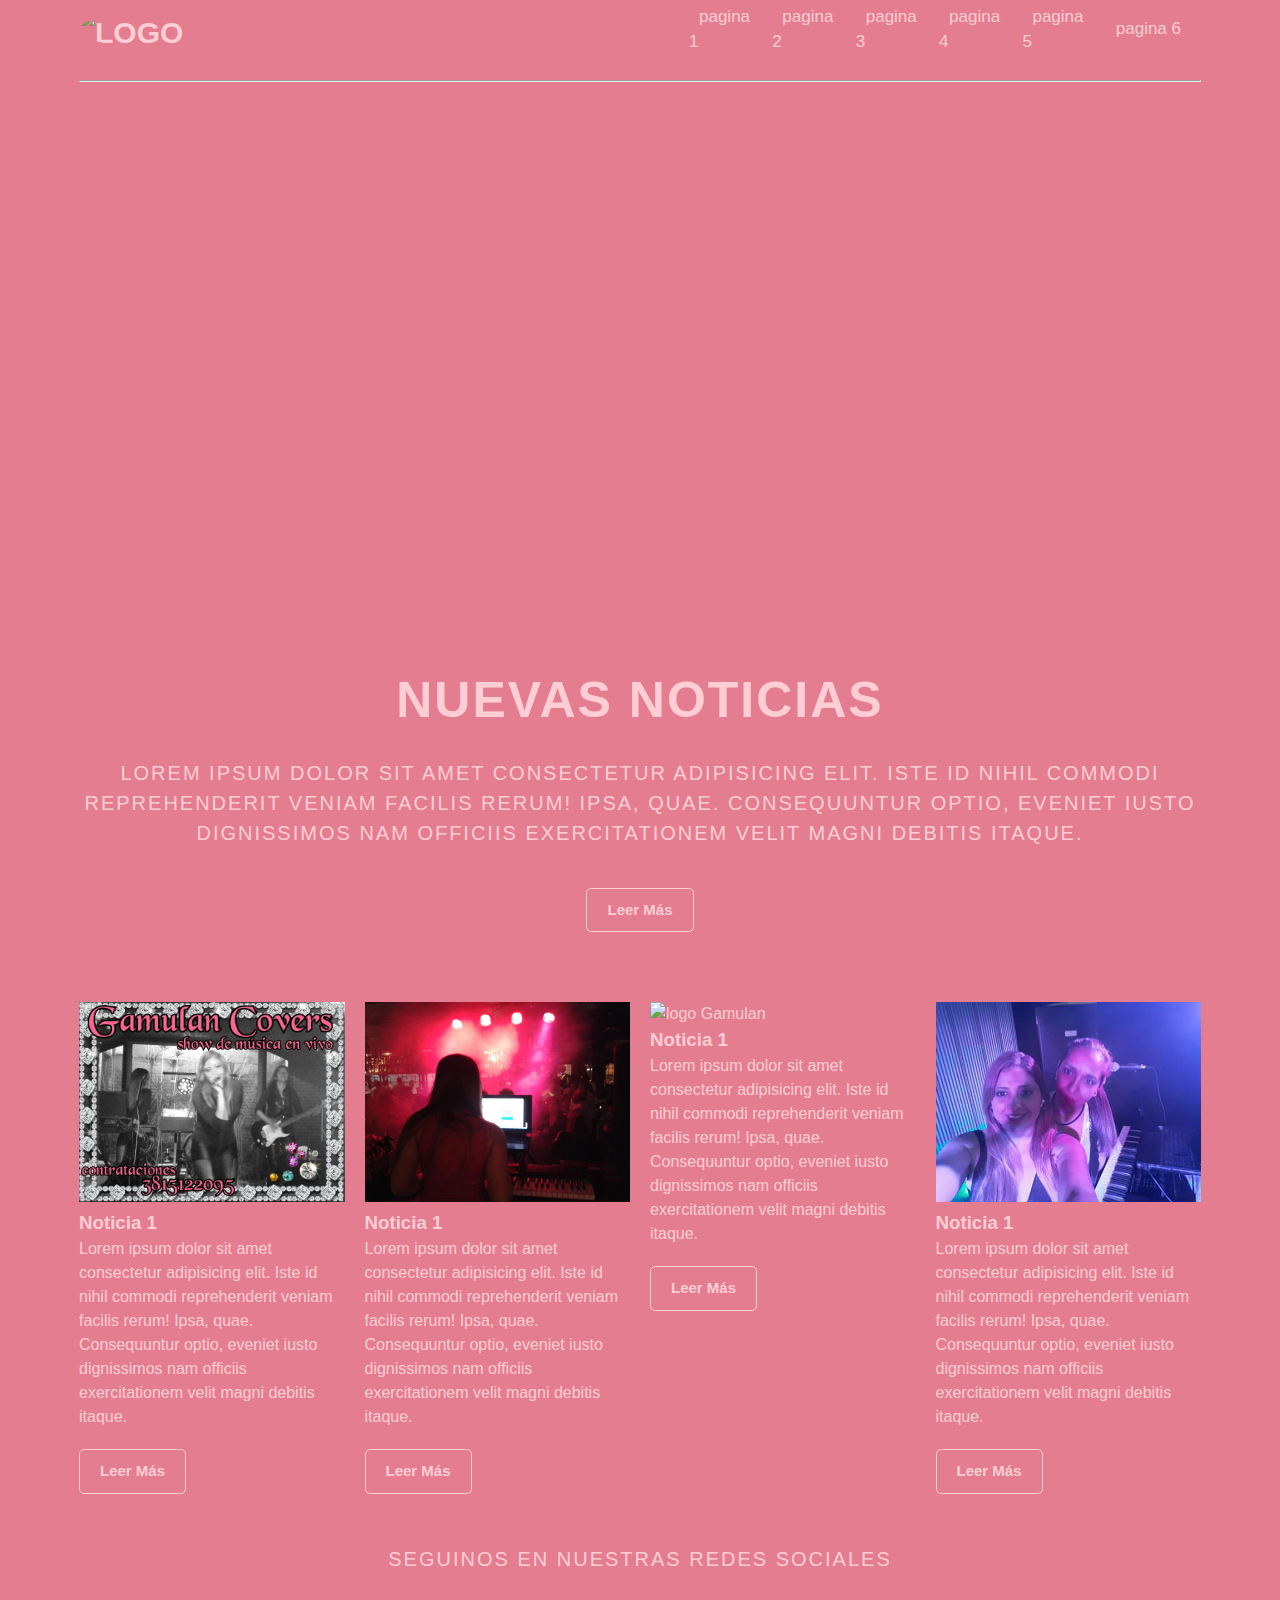
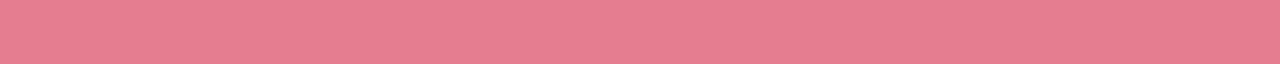
==== index.html @ 48d476f6 "cambio nuevo" ====
<!DOCTYPE html>
<html lang="en">
<head>
    <meta charset="UTF-8">
    <meta http-equiv="X-UA-Compatible" content="IE=edge">
    <meta name="viewport" content="width=device-width, initial-scale=1.0">
    <title>Gamulan Covers</title>
    <!--- FONT OSWALD -->
    <link rel="stylesheet" href="https://use.typekit.net/bud4ngf.css">
    <!--- CUSTOM CSS -->
    <link rel="stylesheet" href="style.css">
</head>
<body>
    
<div class="container">
    <nav class="nav-main">
        <img src="img/LOGO 3D GAMULAN.gif" alt="logo Gamulan" class="nav-brand">
        <ul class="nav-menu">
            <li>
                <a href="#">pagina 1</a>
            </li>
            <li>
                <a href="#">pagina 2</a>
            </li>
            <li>
                <a href="#">pagina 3</a>
            </li>
            <li>
                <a href="#">pagina 4</a>
            </li>
            <li>
                <a href="#">pagina 5</a>
            </li>
        </ul>
        <ul>
            <li>
                <a href="#">pagina 6</a>
                    <i class="fab fa-search"></i>
                </a>
            </li>
        </ul>

    </nav>
    <hr>

<!-- SHOWCASE-->

<header class="showcase">
    <h2>Nuevas Noticias</h2>
    <p>
        Lorem ipsum dolor sit amet consectetur adipisicing elit. Iste id nihil commodi reprehenderit veniam facilis rerum! Ipsa, quae. Consequuntur optio, eveniet iusto dignissimos nam officiis exercitationem velit magni debitis itaque.
    </p>
    <a href="#" class="btn"> Leer Más <i class="fas fa-angle-double-right"></i></a>

</header>
<!-- NEWS CARDS-->
<div class="news-cards">
<div>
    <img src="img/6c146e1936b5d4dfda5dced9f48fd2cb.jpg" alt="logo Gamulan">
    <h3>Noticia 1</h3>
    <p>
        Lorem ipsum dolor sit amet consectetur adipisicing elit. Iste id nihil commodi reprehenderit veniam facilis rerum! Ipsa, quae. Consequuntur optio, eveniet iusto dignissimos nam officiis exercitationem velit magni debitis itaque.
    </p>
    <a href="#" class="btn"> Leer Más <i class="fas fa-angle-double-right"></i></a>
</div>
<div>
    <img src="img/20188_552184281496674_1015093076_n.jpg" alt="logo Gamulan">
    <h3>Noticia 1</h3>
    <p>
        Lorem ipsum dolor sit amet consectetur adipisicing elit. Iste id nihil commodi reprehenderit veniam facilis rerum! Ipsa, quae. Consequuntur optio, eveniet iusto dignissimos nam officiis exercitationem velit magni debitis itaque.
    </p>
    <a href="#" class="btn"> Leer Más <i class="fas fa-angle-double-right"></i></a>
</div>
<div>
    <img src="img/73365dc7d7dc2938fa3c1e5b0cc944a9 - Copia.jpg" alt="logo Gamulan">
    <h3>Noticia 1</h3>
    <p>
        Lorem ipsum dolor sit amet consectetur adipisicing elit. Iste id nihil commodi reprehenderit veniam facilis rerum! Ipsa, quae. Consequuntur optio, eveniet iusto dignissimos nam officiis exercitationem velit magni debitis itaque.
    </p>
    <a href="#" class="btn"> Leer Más <i class="fas fa-angle-double-right"></i></a>
</div>
<div>
    <img src="img/FB_IMG_1484900029452.jpg" alt="logo Gamulan">
    <h3>Noticia 1</h3>
    <p>
        Lorem ipsum dolor sit amet consectetur adipisicing elit. Iste id nihil commodi reprehenderit veniam facilis rerum! Ipsa, quae. Consequuntur optio, eveniet iusto dignissimos nam officiis exercitationem velit magni debitis itaque.
    </p>
    <a href="#" class="btn"> Leer Más <i class="fas fa-angle-double-right"></i></a>
</div>
</div>


</div>
<section class="contacto">
    <p>Seguinos en nuestras redes sociales</p>
</section>

</body>
</html>
---- style.css ----
*{
    box-sizing: border-box;
    margin: 0;
    padding: 0;

}

body{
    background: #e57d90;
    color: #ffcdd4;
    background-color: #f1889b;
background-color: #e57d90;
background-image: url("img/descarga.jpg");
font-family: oswald,sans-serif;
font-weight: 400;
font-style: normal;
font-size: 16px;
line-height: 1.5;

}
a{
    color: #ffcdd4;
    text-decoration: none;

}
ul{
    list-style: none;

}
.container{
    width: 90%;
    max-width: 1200px;
    margin: 0 auto;
    padding: 0 15px;

}

/*NAVEGACIONN*/

.nav-main{
    font-size: 17px;
    display: flex;
    justify-content: space-between;
    align-items: center;
    height: 60px;
    padding: 20px 0;
    margin-bottom: 20px;
    
}

.nav-brand{
    width: 200px;
    height: 200%;
    border-radius: 50%;
    display: flex;
    justify-content: center;
    align-items: center;
    font-size: 30px;
    font-weight: 700;
    text-transform: uppercase;
    text-decoration: none;
    transition: all 0.3s ease;

}

/*navegacion izquierda*/

.nav-main ul{
    display: flex;
    align-items: center;

}

.nav-main ul li{
    padding: 10px;
    transition: all 0.3s ease;

}

.nav-main ul li a{
    padding: 10px;
}

.nav-main ul li:hover{
    border-bottom: 3px solid #ffcdd4;

}

.nav-main ul.nav-menu{
    flex: 1;
    margin-left: 400px;

}

/* SHOWCASE*/
.showcase{
    height: 100vh;
    background: url(img/10403066_881226521943884_6146525104904263796_n.jpg) no-repeat center center/cover;
    display: flex;
    justify-content: flex-end;
    align-items: center;
    flex-direction: column;
    text-align: center;
    color: #ffcdd4;
    padding-bottom: 50px;
    margin-bottom: 20px;

}
.btn {
    cursor: pointer;
    display: inline-block;
    border: 2px solid #ffcdd4;
    font-weight: bold;
    padding: 10px 20px;
    background: #e57d90;
    font-size: 15px;
    color: #ffcdd4;
    border: 1px solid #ffcdd4;
    border-radius: 5px;
    transition: all 0.3s ease;
    margin-top: 20px;
    text-decoration: none;

}

.btn:hover{
    opacity: .8;
    background: #ffcdd4;
    color: #e57d90;
    border: 1px solid #e57d90;

}
.showcase h2{
    font-size: 50px;
    margin-bottom: 20px;
    font-weight: 700;
    text-transform: uppercase;
    letter-spacing: 2px;

}

.showcase p{
    font-size: 20px;
    margin-bottom: 20px;
    font-weight: 400;
    text-transform: uppercase;
    letter-spacing: 2px;

}

/* NEWS CARDS*/
.news-cards{
    display : grid;
    grid-template-columns: repeat(4, 1fr);
    grid-gap: 20px;
    margin-bottom: 20px 0;

}

.news-cards img{
    width: 100%;
    height: 200px;
    object-fit: cover;
    gap: 20px;

}

/*CONTACTO*/

.contacto{
    padding: 50px 0;
    text-align: center;
    background: #e57d90;
    color: #ffcdd4;
    margin-bottom: 20px;
    
}

.contacto h2{
    font-size: 30px;
    margin-bottom: 20px;
    font-weight: 700;
    text-transform: uppercase;
    letter-spacing: 2px;

}

.contacto p{
    font-size: 20px;
    margin-bottom: 20px;
    font-weight: 400;
    text-transform: uppercase;
    letter-spacing: 2px;

}

/*FOOTER*/

.footer{
    background: #e57d90;
    color: #ffcdd4;
    text-align: center;
    padding: 20px 0;
    margin-top: 20px;

}

.footer p{
    font-size: 20px;
    margin-bottom: 20px;
    font-weight: 400;
    text-transform: uppercase;
    letter-spacing: 2px;
    
}

/*MEDIA QUERIES*/

@media (max-width: 768px){
    .nav-main ul.nav-menu{
        margin-left: 0;
    }
    .nav-main ul{
        flex-direction: column;
        align-items: flex-start;
        width: 100%;
        height: 100vh;
        position: absolute;
        top: 60px;
        left: -100%;
        background: #e57d90;
        transition: all .5s;

    }
    .nav-main ul li{
        width: 100%;
        text-align: center;
        border-bottom: 1px solid #ffcdd4;

    }
    .nav-main ul li a{
        padding: 20px;
        text-align: center;
        font-size: 20px;
        color: #ffcdd4;
        display: block;
        transition: all .3s ease;

    }
    .nav-main ul li:hover{
        border-bottom: none;

    }
    .nav-main ul.nav-menu.active{
        left: 0;
        opacity: 1;

    }
    .nav-toggle{
        display: block;
        position: absolute;
        top: 0;
        right: 0;
        transform: translate(-100%, 60%);
        font-size: 30px;
        cursor: pointer;
        color: #ffcdd4;

    }
    .showcase{
        height: auto;
        padding: 0 20px;

    }
    .showcase h2{
        font-size: 30px;
        margin-bottom: 20px;
        font-weight: 700;
        text-transform: uppercase;
        letter-spacing: 2px;

    }
    .showcase p{
        font-size: 15px;
        margin-bottom: 20px;
        font-weight: 400;
        text-transform: uppercase;
        letter-spacing: 2px;
    }
    .contacto{
        padding: 20px 0;

    }
    .contacto h2{
        font-size: 20px;
        margin-bottom: 20px;
        font-weight: 700;
        text-transform: uppercase;
        letter-spacing: 2px;

    }
    .contacto p{
        font-size: 15px;
        margin-bottom: 20px;
        font-weight: 400;
        text-transform: uppercase;
        letter-spacing: 2px;

    }
    .footer p{
        font-size: 15px;
        margin-bottom: 20px;
        font-weight: 400;
        text-transform: uppercase;
        letter-spacing: 2px;
    }
}

/* Language: css */

/* Path: style.css */

* {
    box-sizing: border-box;
    margin: 0;
    padding: 0;
}

body {
    background: #e57d90;
    color: #ffcdd4;
    background-color: #f1889b;
    background-color: #e57d90;
    background-image: url("img/descarga.jpg");
    font-family: oswald, sans-serif;
    font-weight: 400;
    font-style: normal;
}

a {
    color: #ffcdd4;
    text-decoration: none;
}

ul {
    list-style: none;
}

.container {
    width: 90%;
    max-width: 1200px;
    margin: 0 auto;
    padding: 0 15px;
}

/*NAVEGACIONN*/

.nav-main {
    font-size: 17px;
    display: flex;
    justify-content: space-between;
    align-items: center;
    height: 60px;
    padding: 20px 0;
    margin-bottom: 20px;
}


.nav-brand {
    width: 200px;

}


/*navegacion izquierda*/

.nav-main ul {
    display: flex;
    align-items: center;

}

.nav-main ul li {
    padding: 10px;
    border-bottom: 2px solid transparent;
    transition: all .3s ease;
    
}

.nav-main ul li a {
    padding: 10px;
}

.nav-main ul li:hover {
    border-bottom: 3px solid #ffcdd4;
}

.nav-main ul.nav-menu {
    flex: 1;
    margin-left: 400px;
}
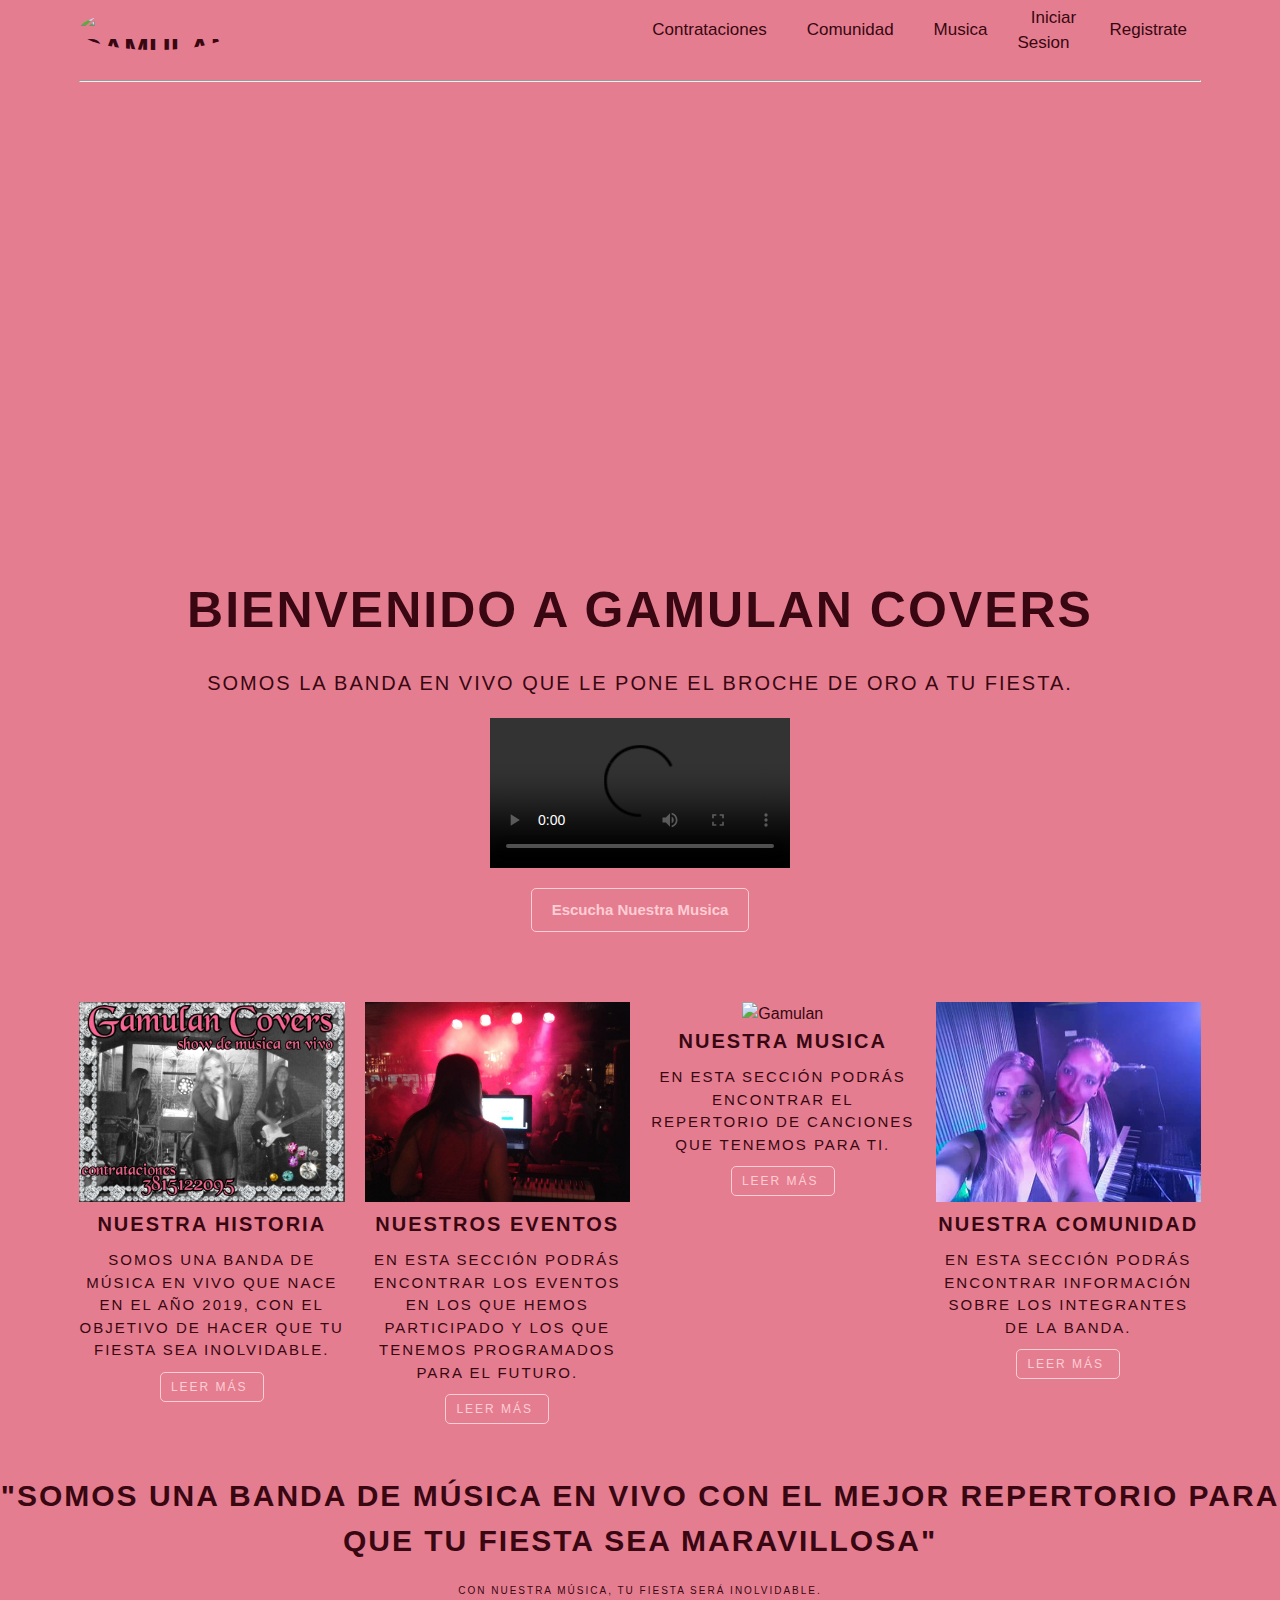
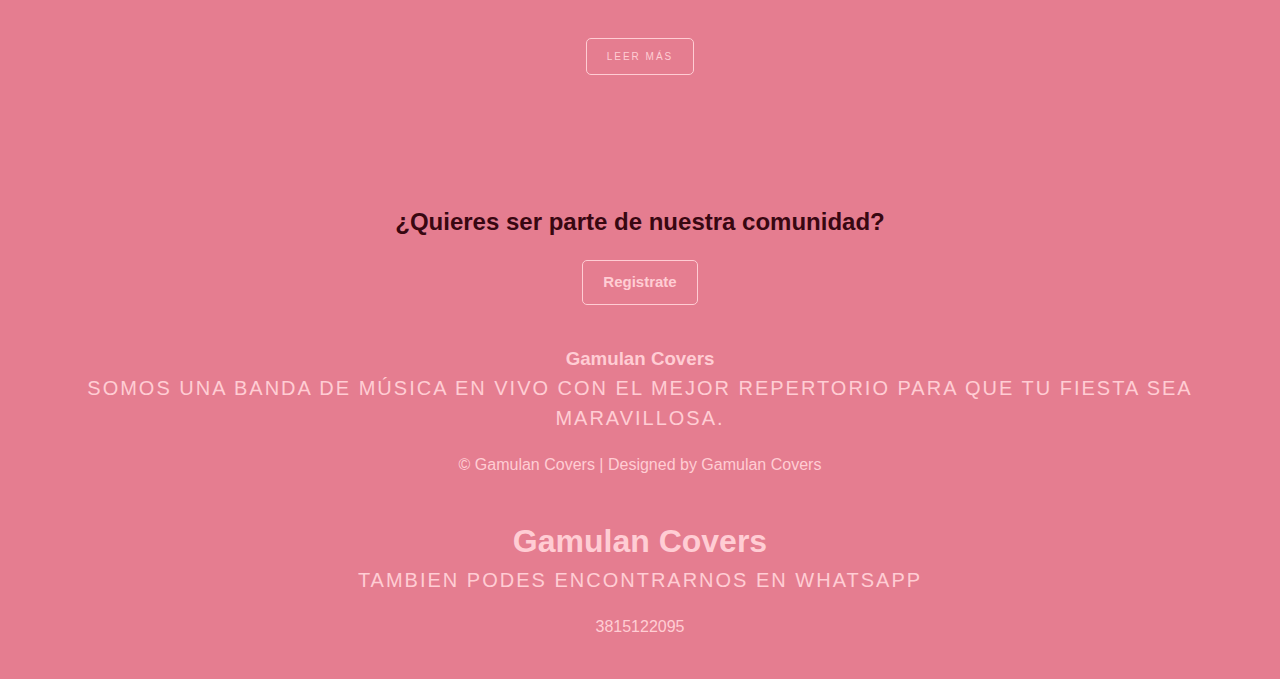
==== commit 7e093cab: "modificacion" ====
--- a/index.html
+++ b/index.html
@@ -1,42 +1,43 @@
 <!DOCTYPE html>
 <html lang="en">
 <head>
+    <title>Gamulan Covers</title>
     <meta charset="UTF-8">
+    <meta name="viewport" content="width=device-width, initial-scale=1.0">
     <meta http-equiv="X-UA-Compatible" content="IE=edge">
-    <meta name="viewport" content="width=device-width, initial-scale=1.0">
-    <title>Gamulan Covers</title>
+    <link rel="stylesheet" href="css/bootstrap.min.css">
+    <link rel="icon" href="img/gamulan logo.ico">
+    <meta name="keywords" content="música, banda en vivo, canciones, cantantes, femeninas, mujeres">
+    <meta name="description" content="Esta es una banda de música en vivo con el mejor repertorio para que tu fiesta sea maravillosa">
     <!--- FONT OSWALD -->
     <link rel="stylesheet" href="https://use.typekit.net/bud4ngf.css">
+    <!--- FONT AWESOME -->
+    <link rel="stylesheet" href="https://use.fontawesome.com/releases/v5.7.2/css/all.css" integrity="sha384-fnmOCqbTlWIlj8LyTjo7mOUStjsKC4pOpQbqyi7RrhN7udi9RwhKkMHpvLbHG9Sr" crossorigin="anonymous">
+    <script src="https://kit.fontawesome.com/2c36e9b7b1.js" crossorigin="anonymous"></script>
+    <!--- CSS -->
+    <link rel="stylesheet" href="css/style.css">
     <!--- CUSTOM CSS -->
     <link rel="stylesheet" href="style.css">
 </head>
 <body>
-    
 <div class="container">
     <nav class="nav-main">
-        <img src="img/LOGO 3D GAMULAN.gif" alt="logo Gamulan" class="nav-brand">
+        <img src="img/LOGO 3D GAMULAN.gif" alt="Gamulan" class="nav-brand">
         <ul class="nav-menu">
             <li>
-                <a href="#">pagina 1</a>
+                <a href="Contrataciones.html" target="_blank">Contrataciones</a>
             </li>
             <li>
-                <a href="#">pagina 2</a>
+                <a href="Comunidad.html"target="_blank">Comunidad</a>
             </li>
             <li>
-                <a href="#">pagina 3</a>
+                <a href="Musica.html"target="_blank">Musica</a>
             </li>
             <li>
-                <a href="#">pagina 4</a>
+                <a href="Iniciar Sesion.html"target="_blank">Iniciar Sesion</a>
             </li>
             <li>
-                <a href="#">pagina 5</a>
-            </li>
-        </ul>
-        <ul>
-            <li>
-                <a href="#">pagina 6</a>
-                    <i class="fab fa-search"></i>
-                </a>
+                <a href="Registrate.html"target="_blank">Registrate</a>
             </li>
         </ul>
 
@@ -46,54 +47,103 @@
 <!-- SHOWCASE-->
 
 <header class="showcase">
-    <h2>Nuevas Noticias</h2>
+    <h2>BIENVENIDO A GAMULAN COVERS</h2>
     <p>
-        Lorem ipsum dolor sit amet consectetur adipisicing elit. Iste id nihil commodi reprehenderit veniam facilis rerum! Ipsa, quae. Consequuntur optio, eveniet iusto dignissimos nam officiis exercitationem velit magni debitis itaque.
+        Somos la banda en vivo que le pone el broche de oro a tu fiesta.
     </p>
-    <a href="#" class="btn"> Leer Más <i class="fas fa-angle-double-right"></i></a>
+    <video src="videos/videoplayback (7).mp4" controls></video>
+    <a href="Musica.html" class="btn">Escucha Nuestra Musica</a>
 
 </header>
 <!-- NEWS CARDS-->
+
 <div class="news-cards">
+    
 <div>
-    <img src="img/6c146e1936b5d4dfda5dced9f48fd2cb.jpg" alt="logo Gamulan">
-    <h3>Noticia 1</h3>
+    <img src="img/6c146e1936b5d4dfda5dced9f48fd2cb.jpg" alt="Gamulan">
+    <h3>Nuestra Historia</h3>
     <p>
-        Lorem ipsum dolor sit amet consectetur adipisicing elit. Iste id nihil commodi reprehenderit veniam facilis rerum! Ipsa, quae. Consequuntur optio, eveniet iusto dignissimos nam officiis exercitationem velit magni debitis itaque.
+        Somos una banda de música en vivo que nace en el año 2019, con el objetivo de hacer que tu fiesta sea inolvidable.
     </p>
-    <a href="#" class="btn"> Leer Más <i class="fas fa-angle-double-right"></i></a>
+    <a href="Nuestra Historia.html"target="_blank" class="btn"> Leer Más <i class="fas fa-angle-double-right"></i></a>
 </div>
 <div>
-    <img src="img/20188_552184281496674_1015093076_n.jpg" alt="logo Gamulan">
-    <h3>Noticia 1</h3>
+    <img src="img/20188_552184281496674_1015093076_n.jpg" alt="Gamulan">
+    <h3>Nuestros Eventos</h3>
     <p>
-        Lorem ipsum dolor sit amet consectetur adipisicing elit. Iste id nihil commodi reprehenderit veniam facilis rerum! Ipsa, quae. Consequuntur optio, eveniet iusto dignissimos nam officiis exercitationem velit magni debitis itaque.
+        En esta sección podrás encontrar los eventos en los que hemos participado y los que tenemos programados para el futuro.
     </p>
-    <a href="#" class="btn"> Leer Más <i class="fas fa-angle-double-right"></i></a>
+    <a href="Nuestros Eventos.html" target="_blank"class="btn"> Leer Más <i class="fas fa-angle-double-right"></i></a>
 </div>
 <div>
-    <img src="img/73365dc7d7dc2938fa3c1e5b0cc944a9 - Copia.jpg" alt="logo Gamulan">
-    <h3>Noticia 1</h3>
+    <img src="img/11222707_417299028449574_8568189946539726315_n.jpg" target="_blank" alt="Gamulan">
+    <h3>Nuestra Musica</h3>
     <p>
-        Lorem ipsum dolor sit amet consectetur adipisicing elit. Iste id nihil commodi reprehenderit veniam facilis rerum! Ipsa, quae. Consequuntur optio, eveniet iusto dignissimos nam officiis exercitationem velit magni debitis itaque.
+        En esta sección podrás encontrar el repertorio de canciones que tenemos para ti.
     </p>
-    <a href="#" class="btn"> Leer Más <i class="fas fa-angle-double-right"></i></a>
+    <a href="Nuestra Musica.html" target="_blank"class="btn"> Leer Más <i class="fas fa-angle-double-right"></i></a>
 </div>
 <div>
-    <img src="img/FB_IMG_1484900029452.jpg" alt="logo Gamulan">
-    <h3>Noticia 1</h3>
+    <img src="img/FB_IMG_1484900029452.jpg" alt="Gamulan">
+    <h3>Nuestra comunidad</h3>
     <p>
-        Lorem ipsum dolor sit amet consectetur adipisicing elit. Iste id nihil commodi reprehenderit veniam facilis rerum! Ipsa, quae. Consequuntur optio, eveniet iusto dignissimos nam officiis exercitationem velit magni debitis itaque.
+        En esta sección podrás encontrar información sobre los integrantes de la banda.
     </p>
-    <a href="#" class="btn"> Leer Más <i class="fas fa-angle-double-right"></i></a>
+    <a href="Nuestra Comunidad.html"target="_blank" class="btn"> Leer Más <i class="fas fa-angle-double-right"></i></a>
 </div>
 </div>
+</div>
+<!--BANNER ONE-->
+<section class="cards-banner-one">
+    <div class="content">
+        <h2>
+            "Somos una banda de música en vivo con el mejor repertorio para que tu fiesta sea maravillosa"
+        </h2>
+        <p>
+           Con nuestra música, tu fiesta será inolvidable.
+        </p>
+        <a href="#" class="btn"> Leer Más <i class="fas fa-angle-double-right"></i></a>
+    </div>
+</section>
+<!--BANNER TWO-->
+<div class="banner-two">
+    <h2>¿Quieres ser parte de nuestra comunidad?</h2>
+    <a href="Registrate.html"target="_blank" class="btn">Registrate</a>
+</div>
 
+<!-- FOOTER -->
+<footer class="footer">
+    <div class="footer-content">
+        <h3>Gamulan Covers</h3>
+        <p>
+            Somos una banda de música en vivo con el mejor repertorio para que tu fiesta sea maravillosa.
+        </p>
+        <ul class="socials">
+            <li>
+                <a href="https://www.facebook.com/Gamulan/" target="_blank"><i class="fab fa-facebook"></i></a>
+            </li>
+            <li>
+                <a href="https://www.instagram.com/gamulancovers/?hl=es" target="_blank"><i class="fab fa-instagram"></i></a>
+            </li>
+            <li>
+                <a href="https://www.youtube.com/channel/UC4owafNFzEBlzYKeXYDWSew" target="_blank"><i class="fab fa-youtube"></i></a>
+            </li>
+        </ul>
+    </div>
+    <div class="footer-bottom">
+        &copy; Gamulan Covers | Designed by Gamulan Covers
+    </div>
+<footer class="footer">
+    <div class="footer-content">
+        <div class="footer-section about">
+            <h1 class="logo-text"><span>Gamulan</span> Covers</h1>
+            <p>
+                Tambien Podes Encontrarnos En Whatsapp
+            </p>
+            <div class="contact">
+                <span><i class="fas fa-phone"></i> &nbsp; 3815122095</span>
+                <span><i class="fas fa-envelope"></i> &nbsp;
 
-</div>
-<section class="contacto">
-    <p>Seguinos en nuestras redes sociales</p>
-</section>
-
+</footer>  
 </body>
 </html>--- a/style.css
+++ b/style.css
@@ -6,25 +6,30 @@
 }
 
 body{
-    background: #e57d90;
-    color: #ffcdd4;
+    background: #380711;
+    color: #380711;
     background-color: #f1889b;
-background-color: #e57d90;
-background-image: url("img/descarga.jpg");
-font-family: oswald,sans-serif;
-font-weight: 400;
-font-style: normal;
-font-size: 16px;
-line-height: 1.5;
-
-}
+    background-color: #e57d90;
+    background-image: url("img/b7189c7f848f9933bdd1920dfec19aad.jpg");
+    font-family: oswald,sans-serif;
+    font-weight: 400;
+    font-size: 16px;
+    line-height: 1.5;
+    text-align: center;
+    background-repeat: no-repeat;
+    background-attachment: fixed;
+    background-size: cover;
+}
+
+
 a{
-    color: #ffcdd4;
+    color: #380711;
     text-decoration: none;
 
 }
 ul{
     list-style: none;
+    
 
 }
 .container{
@@ -48,6 +53,7 @@
     
 }
 
+
 .nav-brand{
     width: 200px;
     height: 200%;
@@ -63,6 +69,7 @@
 
 }
 
+
 /*navegacion izquierda*/
 
 .nav-main ul{
@@ -95,13 +102,13 @@
 /* SHOWCASE*/
 .showcase{
     height: 100vh;
-    background: url(img/10403066_881226521943884_6146525104904263796_n.jpg) no-repeat center center/cover;
+    background: url(videos/videoplayback\ \(7\).mp4) no-repeat center center/cover;
     display: flex;
     justify-content: flex-end;
     align-items: center;
     flex-direction: column;
     text-align: center;
-    color: #ffcdd4;
+    color: #380711;
     padding-bottom: 50px;
     margin-bottom: 20px;
 
@@ -165,15 +172,154 @@
 
 }
 
+.news-cards h3{
+    font-size: 20px;
+    margin-bottom: 10px;
+    font-weight: 700;
+    text-transform: uppercase;
+    letter-spacing: 2px;
+
+}
+
+.news-cards p{
+    font-size: 15px;
+    margin-bottom: 10px;
+    font-weight: 400;
+    text-transform: uppercase;
+    letter-spacing: 2px;
+
+}
+.news-cards a{
+    font-size: 15px;
+    margin-bottom: 10px;
+    font-weight: 400;
+    text-transform: uppercase;
+    letter-spacing: 2px;
+
+}
+
+.news-cards a:hover{
+    text-decoration: underline;
+
+}
+
+.news-cards .btn{
+    margin-top: 0;
+    margin-bottom: 10px;
+    padding: 5px 10px;
+    font-size: 12px;
+    text-transform: uppercase;
+    letter-spacing: 2px;
+
+}
+
+.news-cards .btn:hover{
+    opacity: .8;
+    background: #ffcdd4;
+    color: #e57d90;
+    border: 1px solid #e57d90;
+
+}
+
+.news-cards li{
+    list-style: none;
+    margin-bottom: 10px;
+
+}
+.news-cards i{
+    margin-right: 5px;
+}
+
+.news-cards i:hover{
+    color: #ffcdd4;
+
+}
+
+.news-cards ul{
+    display: flex;
+    align-items: center;
+    justify-content: space-between;
+    margin-bottom: 10px;
+
+}
+
+/* CARDS BANNER ONE*/
+
+.cards-banner-one{
+    width: 100%;
+    height: 350px;
+    background: url(img/pngtree-color-glare-music-banner-background-image_209655.jpg) no-repeat center center/cover;
+    display: flex;
+    justify-content: center;
+    align-items: center;
+    flex-direction: column;
+    text-align: center;
+    color: #380711;
+    padding-bottom: 50px;
+    margin-bottom: 20px;
+
+}
+
+.cards-banner.container{
+    width: 90%;
+    max-width: 1200px;
+    margin: 0 auto;
+    padding: 0 15px;
+
+}
+
+.cards-banner-one h2{
+    font-size: 30px;
+    margin-bottom: 20px;
+    font-weight: 700;
+    text-transform: uppercase;
+    letter-spacing: 2px;
+
+}
+
+.cards-banner-one p{
+    font-size: 10px;
+    margin-bottom: 20px;
+    font-weight: 400;
+    text-transform: uppercase;
+    letter-spacing: 2px;
+
+}
+
+.cards-banner-one a{
+    font-size: 10px;
+    margin-bottom: 20px;
+    font-weight: 400;
+    text-transform: uppercase;
+    letter-spacing: 2px;
+
+}
+
+.cards-banner-one a:hover{
+    text-decoration: underline;
+
+}
+
+
+/* CARDS BANNER TWO*/
+
+
+
 /*CONTACTO*/
 
 .contacto{
-    padding: 50px 0;
+    width: 100%;
+    height: 350px;
+    background-color: #e57d90;
+    display: flex;
+    justify-content: center;
+    align-items: center;
     text-align: center;
-    background: #e57d90;
-    color: #ffcdd4;
-    margin-bottom: 20px;
-    
+    color: #380711;
+    padding-bottom: 50px;
+    margin-bottom: 20px;
+
+
 }
 
 .contacto h2{
@@ -193,6 +339,38 @@
     letter-spacing: 2px;
 
 }
+
+.contacto a{
+    font-size: 20px;
+    margin-bottom: 20px;
+    font-weight: 100%;
+    text-transform: uppercase;
+    letter-spacing: 2px;
+    opacity: .9;
+
+}
+
+.contacto a:hover{
+    text-decoration: underline;
+
+}
+
+.contacto i{
+    font-size: 20px;
+    margin-bottom: 20px;
+    font-weight: 100;
+    text-transform: uppercase;
+    letter-spacing: 2px;
+    opacity: .9;
+
+}
+
+.contacto i:hover{
+    text-decoration: underline;
+
+}
+
+
 
 /*FOOTER*/
 
@@ -315,87 +493,3 @@
         letter-spacing: 2px;
     }
 }
-
-/* Language: css */
-
-/* Path: style.css */
-
-* {
-    box-sizing: border-box;
-    margin: 0;
-    padding: 0;
-}
-
-body {
-    background: #e57d90;
-    color: #ffcdd4;
-    background-color: #f1889b;
-    background-color: #e57d90;
-    background-image: url("img/descarga.jpg");
-    font-family: oswald, sans-serif;
-    font-weight: 400;
-    font-style: normal;
-}
-
-a {
-    color: #ffcdd4;
-    text-decoration: none;
-}
-
-ul {
-    list-style: none;
-}
-
-.container {
-    width: 90%;
-    max-width: 1200px;
-    margin: 0 auto;
-    padding: 0 15px;
-}
-
-/*NAVEGACIONN*/
-
-.nav-main {
-    font-size: 17px;
-    display: flex;
-    justify-content: space-between;
-    align-items: center;
-    height: 60px;
-    padding: 20px 0;
-    margin-bottom: 20px;
-}
-
-
-.nav-brand {
-    width: 200px;
-
-}
-
-
-/*navegacion izquierda*/
-
-.nav-main ul {
-    display: flex;
-    align-items: center;
-
-}
-
-.nav-main ul li {
-    padding: 10px;
-    border-bottom: 2px solid transparent;
-    transition: all .3s ease;
-    
-}
-
-.nav-main ul li a {
-    padding: 10px;
-}
-
-.nav-main ul li:hover {
-    border-bottom: 3px solid #ffcdd4;
-}
-
-.nav-main ul.nav-menu {
-    flex: 1;
-    margin-left: 400px;
-}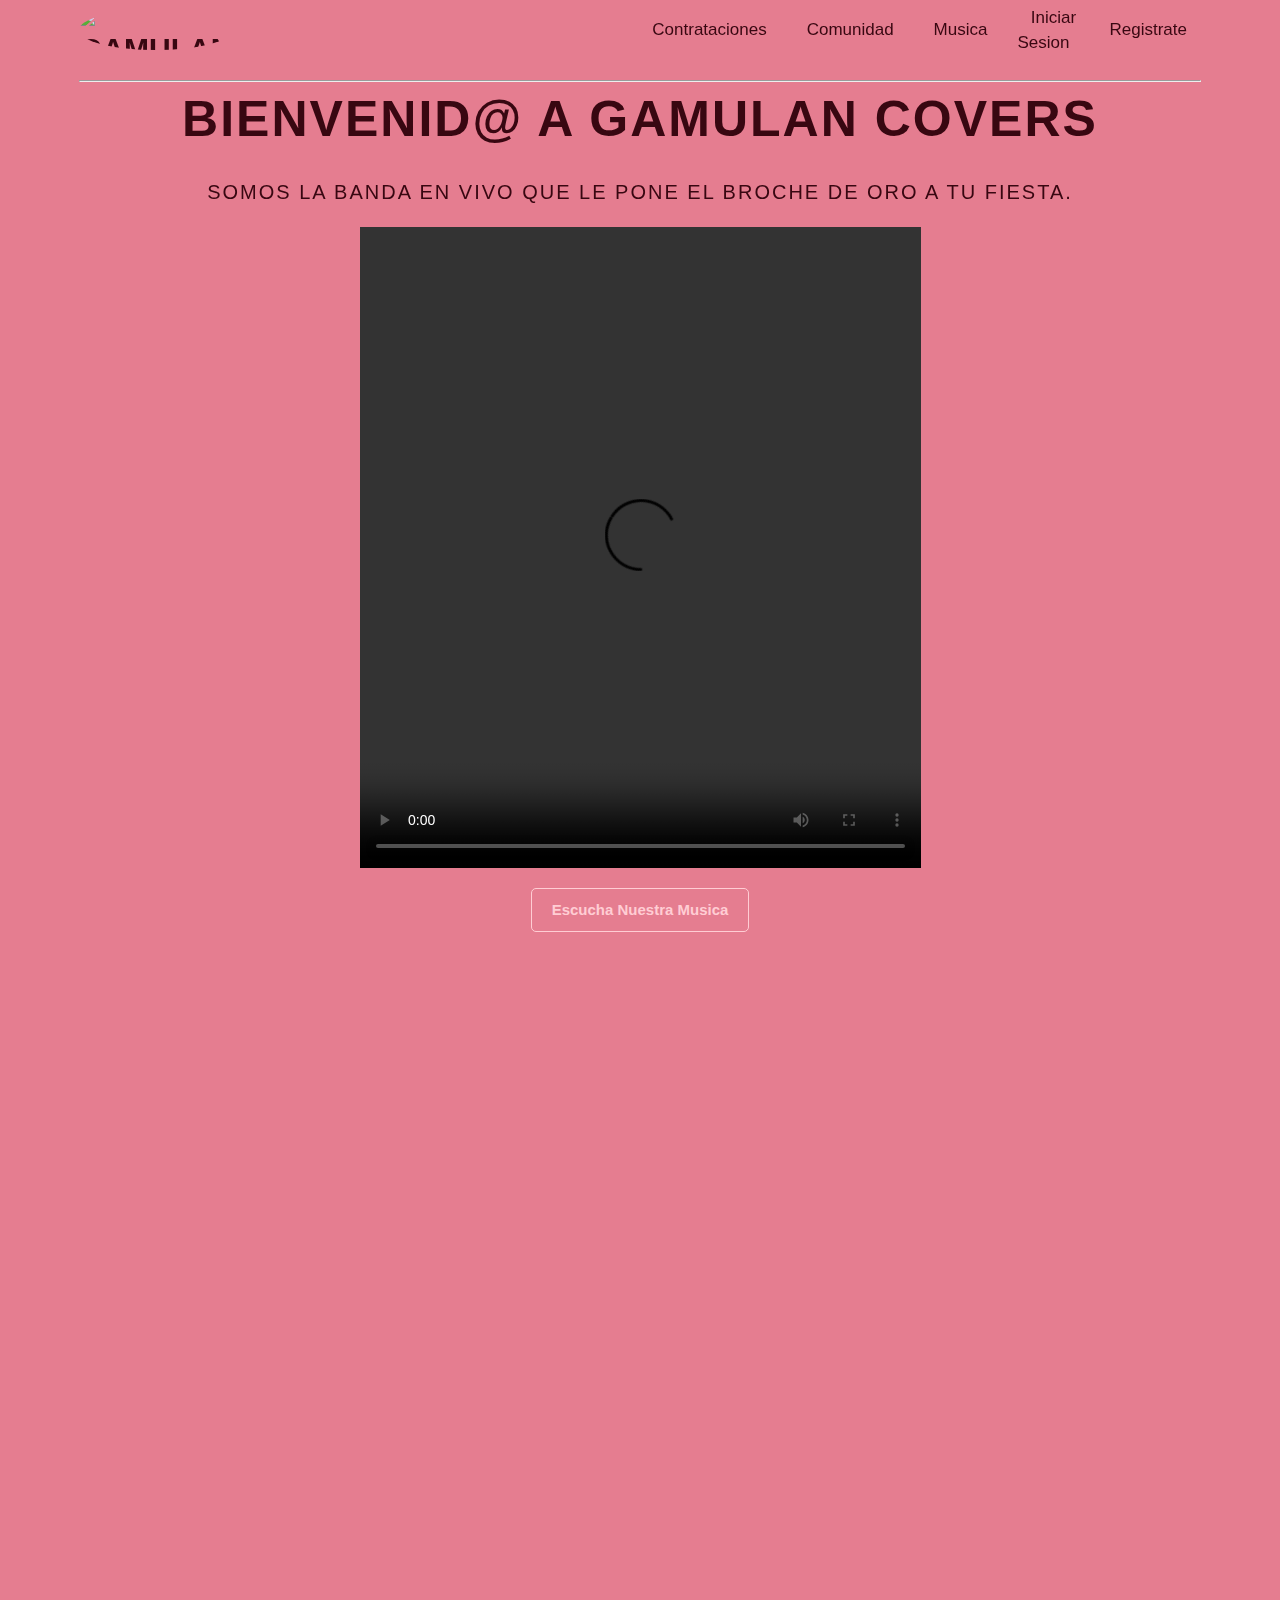
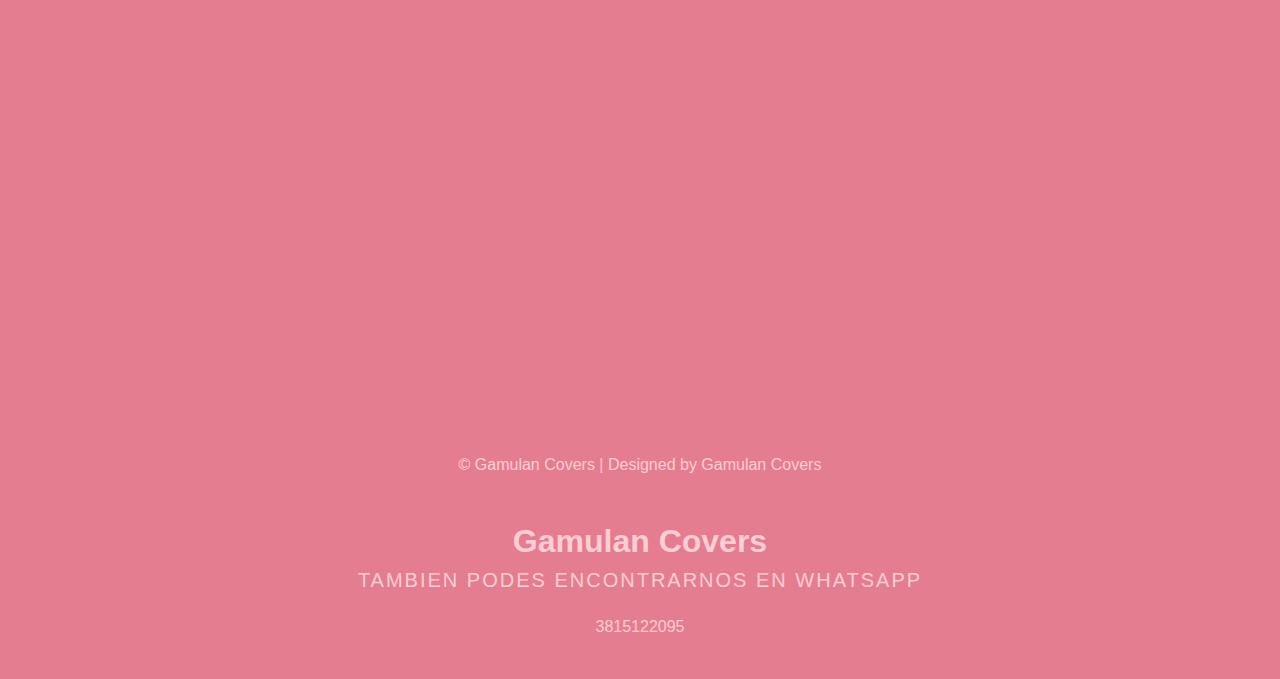
==== commit 07a54baf: "modificacion" ====
--- a/index.html
+++ b/index.html
@@ -14,30 +14,42 @@
     <!--- FONT AWESOME -->
     <link rel="stylesheet" href="https://use.fontawesome.com/releases/v5.7.2/css/all.css" integrity="sha384-fnmOCqbTlWIlj8LyTjo7mOUStjsKC4pOpQbqyi7RrhN7udi9RwhKkMHpvLbHG9Sr" crossorigin="anonymous">
     <script src="https://kit.fontawesome.com/2c36e9b7b1.js" crossorigin="anonymous"></script>
+    <link href="https://unpkg.com/aos@2.3.1/dist/aos.css" rel="stylesheet">
     <!--- CSS -->
     <link rel="stylesheet" href="css/style.css">
     <!--- CUSTOM CSS -->
     <link rel="stylesheet" href="style.css">
 </head>
 <body>
-<div class="container">
+    <div class="resolucion">
+        <div class="escritorio">
+
+        </div>
+        <div class="tablet">
+            
+        </div>
+        <div class="celular">
+            
+        </div>
+    </div>
+<div class="container" data-aos="fade-left">
     <nav class="nav-main">
         <img src="img/LOGO 3D GAMULAN.gif" alt="Gamulan" class="nav-brand">
         <ul class="nav-menu">
             <li>
-                <a href="Contrataciones.html" target="_blank">Contrataciones</a>
+                <a href="Contrataciones.html">Contrataciones</a>
             </li>
             <li>
-                <a href="Comunidad.html"target="_blank">Comunidad</a>
+                <a href="Comunidad.html">Comunidad</a>
             </li>
             <li>
-                <a href="Musica.html"target="_blank">Musica</a>
+                <a href="Musica.html">Musica</a>
             </li>
             <li>
-                <a href="Iniciar Sesion.html"target="_blank">Iniciar Sesion</a>
+                <a href="Iniciar Sesion.html">Iniciar Sesion</a>
             </li>
             <li>
-                <a href="Registrate.html"target="_blank">Registrate</a>
+                <a href="Registrate.html">Registrate</a>
             </li>
         </ul>
 
@@ -46,12 +58,12 @@
 
 <!-- SHOWCASE-->
 
-<header class="showcase">
-    <h2>BIENVENIDO A GAMULAN COVERS</h2>
+<header class="showcase" >
+    <h2>BIENVENID@ A GAMULAN COVERS</h2>
     <p>
         Somos la banda en vivo que le pone el broche de oro a tu fiesta.
     </p>
-    <video src="videos/videoplayback (7).mp4" controls></video>
+    <video src="videos/SPOT EN FILMORA.mp4" controls></video>
     <a href="Musica.html" class="btn">Escucha Nuestra Musica</a>
 
 </header>
@@ -59,61 +71,61 @@
 
 <div class="news-cards">
     
-<div>
+<div data-aos="fade-left">
     <img src="img/6c146e1936b5d4dfda5dced9f48fd2cb.jpg" alt="Gamulan">
     <h3>Nuestra Historia</h3>
     <p>
         Somos una banda de música en vivo que nace en el año 2019, con el objetivo de hacer que tu fiesta sea inolvidable.
     </p>
-    <a href="Nuestra Historia.html"target="_blank" class="btn"> Leer Más <i class="fas fa-angle-double-right"></i></a>
+    <a href="Nuestra Historia.html" class="btn"> Leer Más <i class="fas fa-angle-double-right"></i></a>
 </div>
-<div>
+<div data-aos="fade-left">
     <img src="img/20188_552184281496674_1015093076_n.jpg" alt="Gamulan">
     <h3>Nuestros Eventos</h3>
     <p>
         En esta sección podrás encontrar los eventos en los que hemos participado y los que tenemos programados para el futuro.
     </p>
-    <a href="Nuestros Eventos.html" target="_blank"class="btn"> Leer Más <i class="fas fa-angle-double-right"></i></a>
+    <a href="Nuestros Eventos.html"class="btn"> Leer Más <i class="fas fa-angle-double-right"></i></a>
 </div>
-<div>
-    <img src="img/11222707_417299028449574_8568189946539726315_n.jpg" target="_blank" alt="Gamulan">
+<div data-aos="fade-left">
+    <img src="img/11222707_417299028449574_8568189946539726315_n.jpg"alt="Gamulan">
     <h3>Nuestra Musica</h3>
     <p>
         En esta sección podrás encontrar el repertorio de canciones que tenemos para ti.
     </p>
-    <a href="Nuestra Musica.html" target="_blank"class="btn"> Leer Más <i class="fas fa-angle-double-right"></i></a>
+    <a href="Nuestra Musica.html" class="btn"> Leer Más <i class="fas fa-angle-double-right"></i></a>
 </div>
-<div>
+<div data-aos="fade-left">
     <img src="img/FB_IMG_1484900029452.jpg" alt="Gamulan">
     <h3>Nuestra comunidad</h3>
     <p>
         En esta sección podrás encontrar información sobre los integrantes de la banda.
     </p>
-    <a href="Nuestra Comunidad.html"target="_blank" class="btn"> Leer Más <i class="fas fa-angle-double-right"></i></a>
+    <a href="Nuestra Comunidad.html" class="btn"> Leer Más <i class="fas fa-angle-double-right"></i></a>
 </div>
 </div>
 </div>
 <!--BANNER ONE-->
 <section class="cards-banner-one">
-    <div class="content">
+    <div class="content" data-aos="fade-right">
         <h2>
             "Somos una banda de música en vivo con el mejor repertorio para que tu fiesta sea maravillosa"
         </h2>
         <p>
            Con nuestra música, tu fiesta será inolvidable.
         </p>
-        <a href="#" class="btn"> Leer Más <i class="fas fa-angle-double-right"></i></a>
+        <a href="https://soundcloud.com/gamulan-covers" class="btn" target="_blank"> Más Música <i class="fas fa-angle-double-right"></i></a>
     </div>
 </section>
 <!--BANNER TWO-->
-<div class="banner-two">
+<div class="banner-two" data-aos="fade-left">
     <h2>¿Quieres ser parte de nuestra comunidad?</h2>
-    <a href="Registrate.html"target="_blank" class="btn">Registrate</a>
+    <a href="Registrate.html" class="btn">Registrate</a>
 </div>
 
 <!-- FOOTER -->
 <footer class="footer">
-    <div class="footer-content">
+    <div class="footer-content" data-aos="fade-left">
         <h3>Gamulan Covers</h3>
         <p>
             Somos una banda de música en vivo con el mejor repertorio para que tu fiesta sea maravillosa.
@@ -145,5 +157,9 @@
                 <span><i class="fas fa-envelope"></i> &nbsp;
 
 </footer>  
+<script src="https://unpkg.com/aos@2.3.1/dist/aos.js"></script>
+<script>
+    AOS.init();
+  </script>
 </body>
 </html>--- a/style.css
+++ b/style.css
@@ -19,6 +19,12 @@
     background-repeat: no-repeat;
     background-attachment: fixed;
     background-size: cover;
+}
+video{
+    position: center;
+    width: 50%;
+    height: 80%;
+
 }
 
 
@@ -398,6 +404,7 @@
     .nav-main ul.nav-menu{
         margin-left: 0;
     }
+    
     .nav-main ul{
         flex-direction: column;
         align-items: flex-start;
@@ -410,6 +417,7 @@
         transition: all .5s;
 
     }
+    
     .nav-main ul li{
         width: 100%;
         text-align: center;
@@ -492,4 +500,67 @@
         text-transform: uppercase;
         letter-spacing: 2px;
     }
-}
+
+
+form{
+    width: 100%;
+    height: 350px;
+    display: flex;
+    justify-content: center;
+    align-items: center;
+    text-align: center;
+    color: #380711;
+    padding-bottom: 50px;
+    margin-bottom: 20px;
+    margin: auto;
+    flex-direction: column;
+}
+
+form.imput{
+    width: 100%;
+    height: 350px;
+    display: flex;
+    justify-content: center;
+    align-items: center;
+    text-align: center;
+    color: #d45c74;
+    padding-bottom: 50px;
+    margin-bottom: 20px;
+    margin: auto;
+    flex-direction: column;
+}
+.resolucion{
+    width: 99%;
+    text-align: center;
+}
+
+/*MEDIA QUERIES*/
+
+@media (max-width: 767px){
+    .escritorio{
+        display: none;
+    }
+    .tablet{
+        display: none;
+    }
+
+}
+@media (min-width: 767px) and (max-width: 990px){
+    .escritorio{
+        display: none;
+    }
+    .movil{
+        display: none;
+    }
+
+}
+
+@media (min-width: 991px){
+    .tablet{
+        display: none;
+    }
+    .movil{
+        display: none;
+    }
+
+}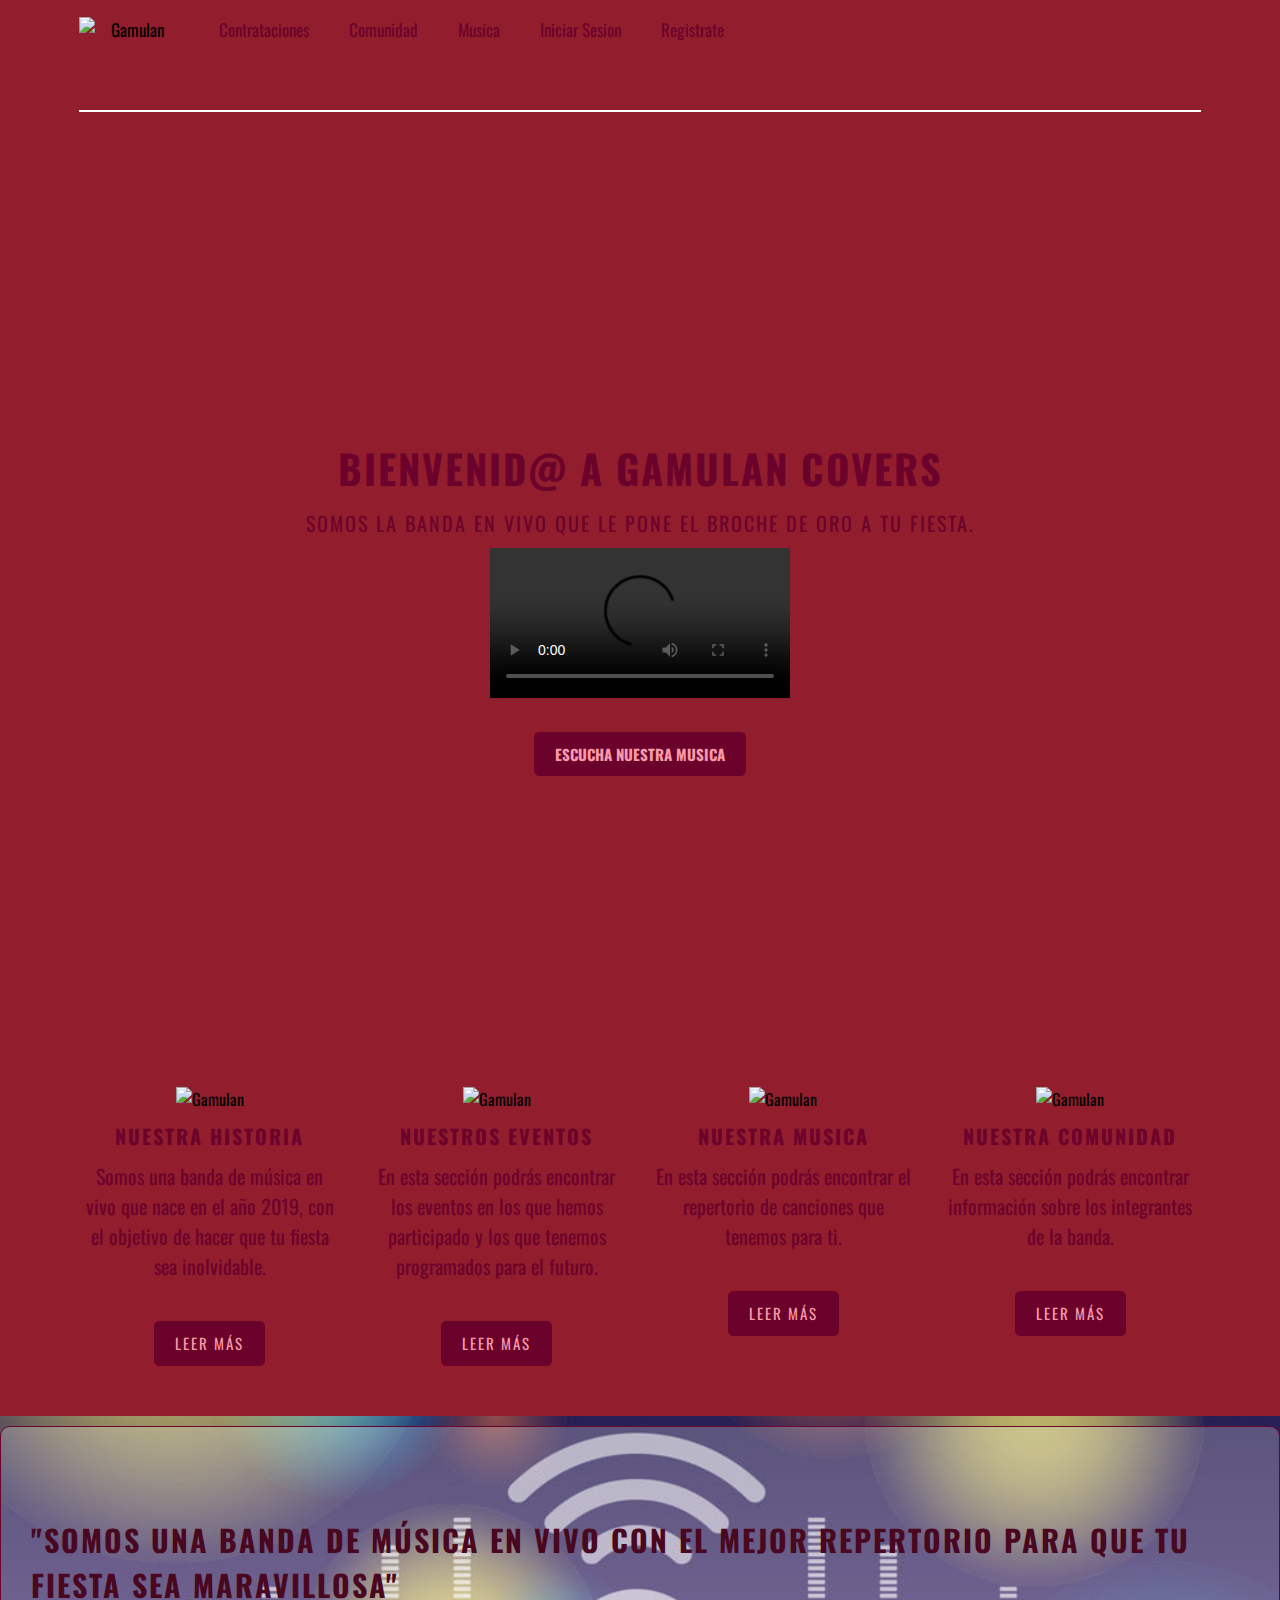
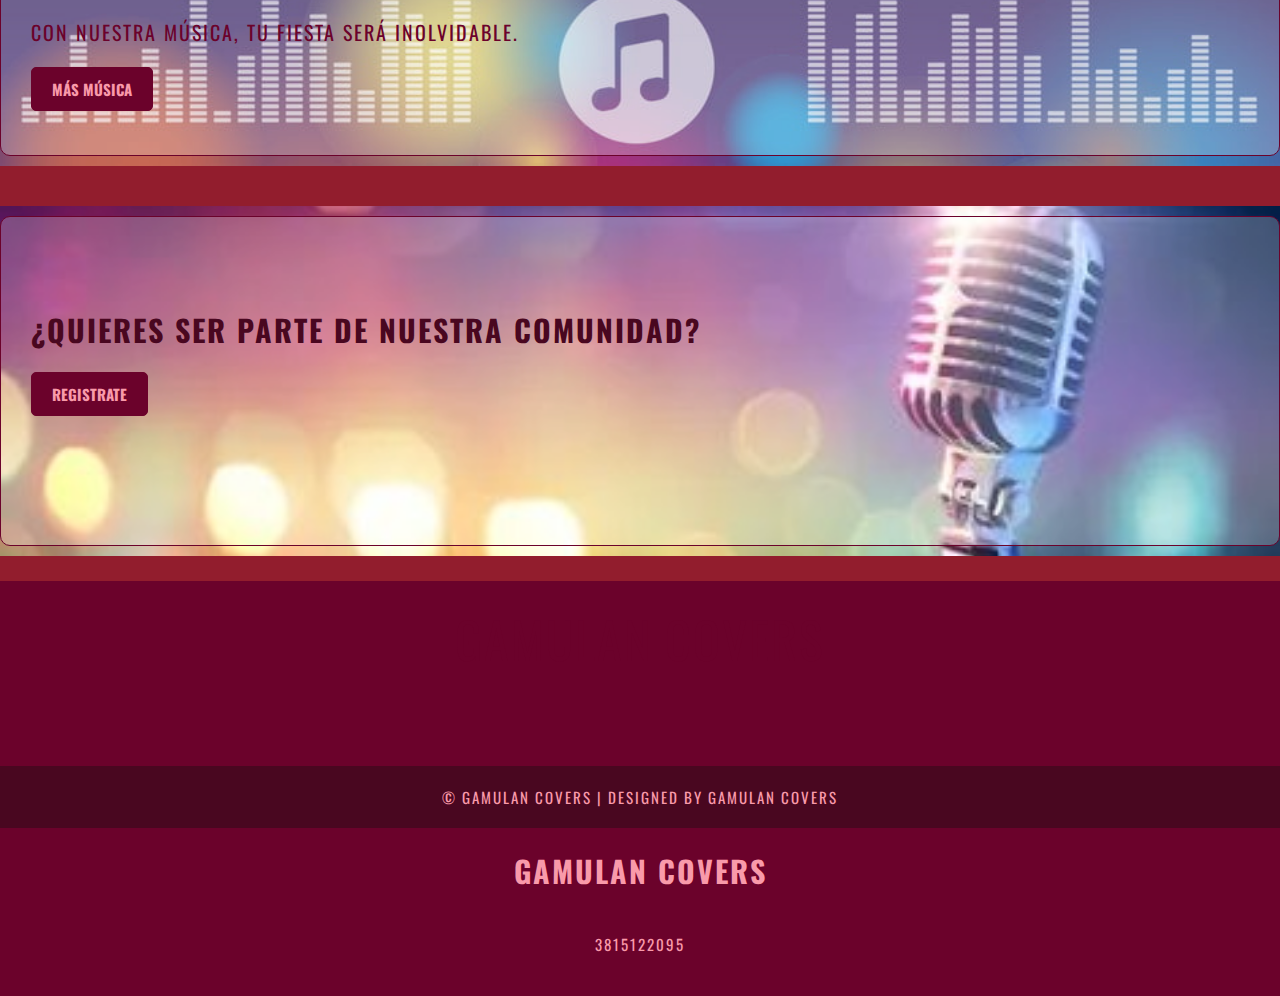
==== commit 52620d60: "commit modified files" ====
--- a/index.html
+++ b/index.html
@@ -10,11 +10,11 @@
     <meta name="keywords" content="música, banda en vivo, canciones, cantantes, femeninas, mujeres">
     <meta name="description" content="Esta es una banda de música en vivo con el mejor repertorio para que tu fiesta sea maravillosa">
     <!--- FONT OSWALD -->
-    <link rel="stylesheet" href="https://use.typekit.net/bud4ngf.css">
+    <link rel="stylesheet" type="text/css" href="//fonts.googleapis.com/css?family=Oswald" />
     <!--- FONT AWESOME -->
     <link rel="stylesheet" href="https://use.fontawesome.com/releases/v5.7.2/css/all.css" integrity="sha384-fnmOCqbTlWIlj8LyTjo7mOUStjsKC4pOpQbqyi7RrhN7udi9RwhKkMHpvLbHG9Sr" crossorigin="anonymous">
     <script src="https://kit.fontawesome.com/2c36e9b7b1.js" crossorigin="anonymous"></script>
-    <link href="https://unpkg.com/aos@2.3.1/dist/aos.css" rel="stylesheet">
+    
     <!--- CSS -->
     <link rel="stylesheet" href="css/style.css">
     <!--- CUSTOM CSS -->
@@ -52,6 +52,11 @@
                 <a href="Registrate.html">Registrate</a>
             </li>
         </ul>
+        <ul class="nav-menu-right">
+            <li>
+                <i class="fas fa-search"></i>
+            </li>
+        </ul>
 
     </nav>
     <hr>
@@ -64,7 +69,8 @@
         Somos la banda en vivo que le pone el broche de oro a tu fiesta.
     </p>
     <video src="videos/SPOT EN FILMORA.mp4" controls></video>
-    <a href="Musica.html" class="btn">Escucha Nuestra Musica</a>
+    <br>
+    <a href="Musica.html" class="btn">Escucha Nuestra Musica<i class="fas fa-angle-double-right"></i></a>
 
 </header>
 <!-- NEWS CARDS-->
@@ -72,7 +78,7 @@
 <div class="news-cards">
     
 <div data-aos="fade-left">
-    <img src="img/6c146e1936b5d4dfda5dced9f48fd2cb.jpg" alt="Gamulan">
+    <img src="img/imagen1 (2).jpg" alt="Gamulan">
     <h3>Nuestra Historia</h3>
     <p>
         Somos una banda de música en vivo que nace en el año 2019, con el objetivo de hacer que tu fiesta sea inolvidable.
@@ -80,7 +86,7 @@
     <a href="Nuestra Historia.html" class="btn"> Leer Más <i class="fas fa-angle-double-right"></i></a>
 </div>
 <div data-aos="fade-left">
-    <img src="img/20188_552184281496674_1015093076_n.jpg" alt="Gamulan">
+    <img src="img/imagen2.jpg" alt="Gamulan">
     <h3>Nuestros Eventos</h3>
     <p>
         En esta sección podrás encontrar los eventos en los que hemos participado y los que tenemos programados para el futuro.
@@ -88,7 +94,7 @@
     <a href="Nuestros Eventos.html"class="btn"> Leer Más <i class="fas fa-angle-double-right"></i></a>
 </div>
 <div data-aos="fade-left">
-    <img src="img/11222707_417299028449574_8568189946539726315_n.jpg"alt="Gamulan">
+    <img src="img/imagen3.jpg"alt="Gamulan">
     <h3>Nuestra Musica</h3>
     <p>
         En esta sección podrás encontrar el repertorio de canciones que tenemos para ti.
@@ -96,7 +102,7 @@
     <a href="Nuestra Musica.html" class="btn"> Leer Más <i class="fas fa-angle-double-right"></i></a>
 </div>
 <div data-aos="fade-left">
-    <img src="img/FB_IMG_1484900029452.jpg" alt="Gamulan">
+    <img src="img/imagen4.jpg" alt="Gamulan">
     <h3>Nuestra comunidad</h3>
     <p>
         En esta sección podrás encontrar información sobre los integrantes de la banda.
@@ -118,10 +124,12 @@
     </div>
 </section>
 <!--BANNER TWO-->
-<div class="banner-two" data-aos="fade-left">
+<section class="banner-two" >
+<div class="content" data-aos="fade-left">
     <h2>¿Quieres ser parte de nuestra comunidad?</h2>
-    <a href="Registrate.html" class="btn">Registrate</a>
+    <a href="Registrate.html" class="btn">Registrate <i class="fas fa-angle-double-right"></i></a>
 </div>
+</section>
 
 <!-- FOOTER -->
 <footer class="footer">
@@ -157,9 +165,5 @@
                 <span><i class="fas fa-envelope"></i> &nbsp;
 
 </footer>  
-<script src="https://unpkg.com/aos@2.3.1/dist/aos.js"></script>
-<script>
-    AOS.init();
-  </script>
 </body>
 </html>--- a/style.css
+++ b/style.css
@@ -1,17 +1,14 @@
-*{
+* {
     box-sizing: border-box;
     margin: 0;
     padding: 0;
-
-}
-
-body{
-    background: #380711;
-    color: #380711;
-    background-color: #f1889b;
-    background-color: #e57d90;
-    background-image: url("img/b7189c7f848f9933bdd1920dfec19aad.jpg");
-    font-family: oswald,sans-serif;
+}
+
+body {
+    background-color: #921d2d;
+    background-color: #921d2d;
+    background-image: url(img/fondoprincipal.jpg);
+    font-family:  oswald, sans-serif;
     font-weight: 400;
     font-size: 16px;
     line-height: 1.5;
@@ -19,26 +16,36 @@
     background-repeat: no-repeat;
     background-attachment: fixed;
     background-size: cover;
-}
-video{
-    position: center;
-    width: 50%;
-    height: 80%;
-
-}
-
-
-a{
-    color: #380711;
+
+}
+
+a {
+    color: rgb(107, 2, 43);
     text-decoration: none;
 
 }
-ul{
+
+ul {
     list-style: none;
-    
-
-}
-.container{
+
+}
+
+h3 {
+    font-size: 50px;
+    font-weight: 400;
+    margin-bottom: 1em;
+    color: rgb(107, 2, 43);
+
+}
+
+p {
+    margin-bottom: 30px;
+    color: rgb(107, 2, 43);
+    font-size: 20px;
+
+}
+
+.container {
     width: 90%;
     max-width: 1200px;
     margin: 0 auto;
@@ -46,9 +53,8 @@
 
 }
 
-/*NAVEGACIONN*/
-
-.nav-main{
+/*NAVEGACION*/
+.nav-main {
     font-size: 17px;
     display: flex;
     justify-content: space-between;
@@ -56,29 +62,22 @@
     height: 60px;
     padding: 20px 0;
     margin-bottom: 20px;
-    
-}
-
-
-.nav-brand{
-    width: 200px;
-    height: 200%;
-    border-radius: 50%;
-    display: flex;
-    justify-content: center;
-    align-items: center;
-    font-size: 30px;
-    font-weight: 700;
-    text-transform: uppercase;
-    text-decoration: none;
-    transition: all 0.3s ease;
-
-}
-
-
-/*navegacion izquierda*/
-
-.nav-main ul{
+    background-color: #921d2d;
+    background-color: #921d2d;
+    background-image: url(img/fondoprincipal.jpg);
+    background-repeat: no-repeat;
+    background-attachment: fixed;
+    background-size: cover;
+
+
+}
+
+.nav-brand {
+    width: 100px;
+}
+
+/*NAVEGACION IZQUIERDA*/
+.nav-main ul {
     display: flex;
     align-items: center;
 
@@ -86,91 +85,99 @@
 
 .nav-main ul li{
     padding: 10px;
-    transition: all 0.3s ease;
-
-}
-
-.nav-main ul li a{
-    padding: 10px;
-}
-
-.nav-main ul li:hover{
-    border-bottom: 3px solid #ffcdd4;
-
-}
-
-.nav-main ul.nav-menu{
+    margin: 0 10px;
+    border-radius: 10px;
+    transition: all .3s ease;
+
+}
+
+.nav-main ul li a:hover {
+    border-bottom: 2px solid rgb(107, 2, 43);
+    color: rgb(107, 2, 43);
+
+}
+
+.nav-main ul.nav-menu {
     flex: 1;
-    margin-left: 400px;
-
-}
-
-/* SHOWCASE*/
-.showcase{
+    margin-left:20px;
+
+}
+
+/*SHOWCASE*/
+
+hr {
+    margin: 50px 0;
+    border: 1px solid #fff;
+
+}
+
+.showcase {
     height: 100vh;
-    background: url(videos/videoplayback\ \(7\).mp4) no-repeat center center/cover;
-    display: flex;
-    justify-content: flex-end;
+    display: flex;
+    justify-content: center;
     align-items: center;
     flex-direction: column;
     text-align: center;
-    color: #380711;
-    padding-bottom: 50px;
-    margin-bottom: 20px;
-
-}
+    color: rgb(107, 2, 43);
+    margin-bottom: 25px;
+    padding: 50px;
+
+}
+
 .btn {
     cursor: pointer;
     display: inline-block;
-    border: 2px solid #ffcdd4;
-    font-weight: bold;
     padding: 10px 20px;
-    background: #e57d90;
-    font-size: 15px;
-    color: #ffcdd4;
-    border: 1px solid #ffcdd4;
+    background-color: rgb(107, 2, 43);
+    color: #f99aaa;
+    text-transform: uppercase;
+    font-weight: 700;
     border-radius: 5px;
-    transition: all 0.3s ease;
-    margin-top: 20px;
-    text-decoration: none;
-
-}
-
-.btn:hover{
-    opacity: .8;
-    background: #ffcdd4;
-    color: #e57d90;
-    border: 1px solid #e57d90;
-
-}
-.showcase h2{
-    font-size: 50px;
-    margin-bottom: 20px;
-    font-weight: 700;
-    text-transform: uppercase;
-    letter-spacing: 2px;
-
-}
-
-.showcase p{
-    font-size: 20px;
-    margin-bottom: 20px;
-    font-weight: 400;
-    text-transform: uppercase;
-    letter-spacing: 2px;
-
-}
-
-/* NEWS CARDS*/
-.news-cards{
-    display : grid;
+    margin: 10px 0;
+    font-size: 15px;
+    border: 1px solid rgb(107, 2, 43);
+    transition: all .3s ease;
+
+}
+
+.btn:hover {
+    opacity: .7;
+    color: rgb(107, 2, 43);
+    background-color: #f99aaa;
+    border: 1px solid rgb(107, 2, 43);
+
+}
+
+.showcase h2 {
+    margin-bottom: 10px;
+    font-size: 40px;
+    font-weight: 700;
+    text-transform: uppercase;
+    letter-spacing: 2px;
+
+}
+
+.showcase p {
+    margin-bottom: 10px;
+    font-size: 20px;
+    font-weight: 400;
+    text-transform: uppercase;
+    letter-spacing: 2px;
+
+}
+
+/*NEWS CARDS*/
+
+.news-cards {
+    display: grid;
     grid-template-columns: repeat(4, 1fr);
-    grid-gap: 20px;
-    margin-bottom: 20px 0;
-
-}
-
-.news-cards img{
+    gap: 25px;
+    margin: 10px 0;
+
+
+}
+
+.news-cards img {
     width: 100%;
     height: 200px;
     object-fit: cover;
@@ -178,389 +185,369 @@
 
 }
 
-.news-cards h3{
-    font-size: 20px;
-    margin-bottom: 10px;
-    font-weight: 700;
-    text-transform: uppercase;
-    letter-spacing: 2px;
-
-}
-
-.news-cards p{
-    font-size: 15px;
-    margin-bottom: 10px;
-    font-weight: 400;
-    text-transform: uppercase;
-    letter-spacing: 2px;
-
-}
-.news-cards a{
-    font-size: 15px;
-    margin-bottom: 10px;
-    font-weight: 400;
-    text-transform: uppercase;
-    letter-spacing: 2px;
-
-}
-
-.news-cards a:hover{
+.news-cards h3 {
+    margin: 10px 0;
+    font-size: 20px;
+    font-weight: 700;
+    text-transform: uppercase;
+    letter-spacing: 2px;
+    
+}
+
+.news-cards a {
+    font-size: 15px;
+    margin-bottom: 10px;
+    font-weight: 400;
+    text-transform: uppercase;
+    letter-spacing: 2px;
+    color: #f99aaa;
+    transition: all .3s ease;
+
+}
+
+.news-cards a:hover {
     text-decoration: underline;
-
-}
-
-.news-cards .btn{
-    margin-top: 0;
-    margin-bottom: 10px;
-    padding: 5px 10px;
-    font-size: 12px;
-    text-transform: uppercase;
-    letter-spacing: 2px;
-
-}
-
-.news-cards .btn:hover{
-    opacity: .8;
-    background: #ffcdd4;
-    color: #e57d90;
-    border: 1px solid #e57d90;
-
-}
-
-.news-cards li{
-    list-style: none;
-    margin-bottom: 10px;
-
-}
-.news-cards i{
-    margin-right: 5px;
-}
-
-.news-cards i:hover{
-    color: #ffcdd4;
-
-}
-
-.news-cards ul{
-    display: flex;
-    align-items: center;
+    color: rgb(107, 2, 43);
+
+}
+
+/*BANNER TWO*/
+
+.cards-banner-one{
+    width: 100%;
+    height: 350px;
+    background-image: url(img/BANNER2.jpg);
+    margin: 40px 0;
+    background-repeat: no-repeat;
+    background-size: cover;
+    background-position: center;
+    display: flex;
+    justify-content: center;
+    align-items: center;
+    flex-direction: column;
+    text-align: center;
+    color: rgb(107, 2, 43);
+    margin-bottom: 25px;
+
+
+}
+.cards-banner-one .content {
+    width: 100%;
+    height: 100%;
+    padding: 90px 0 0 30px;
+    color: rgb(73, 7, 32);
+    text-align: left;
+    background-color: rgba(255, 255, 255, 0.24);
+    border-radius: 10px;
+    margin: 10px 0;
+    font-size: 15px;
+    border: 1px solid rgb(107, 2, 43);
+    transition: all .3s ease;
+    
+
+}
+
+.cards-banner-one h2 {
+    margin-bottom: 10px;
+    font-size: 30px;
+    font-weight: 700;
+    text-transform: uppercase;
+    letter-spacing: 2px;
+
+}
+
+.cards-banner-one p {
+    margin-bottom: 10px;
+    font-size: 20px;
+    font-weight: 400;
+    text-transform: uppercase;
+    letter-spacing: 2px;
+
+}
+
+.banner-two {
+    width: 100%;
+    height: 350px;
+    background-image: url(img/BANNER3.jpg);
+    margin: 40px 0;
+    background-repeat: no-repeat;
+    background-size: cover;
+    background-position: center;
+    display: flex;
+    justify-content: center;
+    align-items: center;
+    flex-direction: column;
+    text-align: center;
+    color: rgb(107, 2, 43);
+    margin-bottom: 25px;
+
+}
+
+.banner-two .content {
+    width: 100%;
+    height: 100%;
+    padding: 90px 0 0 30px;
+    color: rgb(73, 7, 32);
+    text-align: left;
+    background-color: rgba(255, 255, 255, 0.24);
+    border-radius: 10px;
+    margin: 10px 0;
+    font-size: 15px;
+    border: 1px solid rgb(107, 2, 43);
+    transition: all .3s ease;
+
+}
+
+.banner-two h2 {
+    margin-bottom: 10px;
+    font-size: 30px;
+    font-weight: 700;
+    text-transform: uppercase;
+    letter-spacing: 2px;
+
+}
+
+.banner-two p {
+    margin-bottom: 10px;
+    font-size: 20px;
+    font-weight: 400;
+    text-transform: uppercase;
+    letter-spacing: 2px;
+
+}
+
+/*FOOTER*/
+
+.footer {
+    background-color: rgb(107, 2, 43);
+    color: #f99aaa;
+    padding: 20px 0;
+    text-align: center;
+    font-size: 15px;
+    font-weight: 400;
+    text-transform: uppercase;
+    letter-spacing: 2px;
+
+}
+
+.footer-container {
+    display: flex;
     justify-content: space-between;
-    margin-bottom: 10px;
-
-}
-
-/* CARDS BANNER ONE*/
-
-.cards-banner-one{
-    width: 100%;
-    height: 350px;
-    background: url(img/pngtree-color-glare-music-banner-background-image_209655.jpg) no-repeat center center/cover;
-    display: flex;
-    justify-content: center;
-    align-items: center;
-    flex-direction: column;
-    text-align: center;
-    color: #380711;
-    padding-bottom: 50px;
-    margin-bottom: 20px;
-
-}
-
-.cards-banner.container{
-    width: 90%;
-    max-width: 1200px;
-    margin: 0 auto;
-    padding: 0 15px;
-
-}
-
-.cards-banner-one h2{
-    font-size: 30px;
-    margin-bottom: 20px;
-    font-weight: 700;
-    text-transform: uppercase;
-    letter-spacing: 2px;
-
-}
-
-.cards-banner-one p{
-    font-size: 10px;
-    margin-bottom: 20px;
-    font-weight: 400;
-    text-transform: uppercase;
-    letter-spacing: 2px;
-
-}
-
-.cards-banner-one a{
-    font-size: 10px;
-    margin-bottom: 20px;
-    font-weight: 400;
-    text-transform: uppercase;
-    letter-spacing: 2px;
-
-}
-
-.cards-banner-one a:hover{
+    align-items: center;
+    flex-wrap: wrap;
+    padding: 0 20px;
+
+}
+
+.footer-container .footer-left,
+.footer-container .footer-center,
+.footer-container .footer-right {
+    flex: 1;
+    margin: 10px 0;
+
+}
+
+.footer-left h2 {
+    font-size: 40px;
+    font-weight: 700;
+    margin-bottom: 10px;
+
+}
+
+.footer-left p {
+    margin-bottom: 10px;
+    font-size: 20px;
+    font-weight: 400;
+    text-transform: uppercase;
+    letter-spacing: 2px;
+
+}
+
+.footer-left .social-icons {
+    display: flex;
+    justify-content: space-between;
+    align-items: center;
+    width: 100px;
+    margin: 10px 0;
+
+}
+
+.footer-left .social-icons a {
+    color: #f99aaa;
+    transition: all .3s ease;
+
+}
+
+.footer-left .social-icons a:hover {
+    color: rgb(107, 2, 43);
+
+}
+
+.footer-center h2 {
+    font-size: 40px;
+    font-weight: 700;
+    margin-bottom: 10px;
+
+}
+
+.footer-center .footer-links {
+    display: flex;
+    justify-content: space-between;
+    align-items: center;
+    flex-wrap: wrap;
+    margin: 10px 0;
+
+}
+
+.footer-center .footer-links a {
+    color: #f99aaa;
+    transition: all .3s ease;
+
+}
+
+.footer-center .footer-links a:hover {
+    color: rgb(107, 2, 43);
+
+}
+
+.footer-right h2 {
+    font-size: 40px;
+    font-weight: 700;
+    margin-bottom: 10px;
+
+}
+
+.footer-right .footer-form {
+    display: flex;
+    justify-content: space-between;
+    align-items: center;
+    flex-wrap: wrap;
+    margin: 10px 0;
+
+}
+
+.footer-right .footer-form input {
+    width: 100%;
+    height: 40px;
+    padding: 0 10px;
+    border: 1px solid #f99aaa;
+    border-radius: 5px;
+    margin-bottom: 10px;
+    font-size: 15px;
+    font-weight: 400;
+    text-transform: uppercase;
+    letter-spacing: 2px;
+    color: #f99aaa;
+    transition: all .3s ease;
+
+}
+
+.footer-right .footer-form input:focus {
+    outline: none;
+    border: 1px solid rgb(107, 2, 43);
+
+}
+
+.footer-right .footer-form input::placeholder {
+    color: #f99aaa;
+
+}
+
+.footer-right .footer-form button {
+    width: 100%;
+    height: 40px;
+    padding: 0 10px;
+    border: 1px solid #f99aaa;
+    border-radius: 5px;
+    margin-bottom: 10px;
+    font-size: 15px;
+    font-weight: 400;
+    text-transform: uppercase;
+    letter-spacing: 2px;
+    color: #f99aaa;
+    transition: all .3s ease;
+    background-color: rgb(107, 2, 43);
+
+}
+
+.footer-right .footer-form button:hover {
+    background-color: #f99aaa;
+    color: rgb(107, 2, 43);
+
+}
+
+.footer-bottom {
+    background-color: rgb(73, 7, 32);
+    color: #f99aaa;
+    padding: 20px 0;
+    text-align: center;
+    font-size: 15px;
+    font-weight: 400;
+    text-transform: uppercase;
+    letter-spacing: 2px;
+
+}
+
+.footer p {
+    margin-bottom: 10px;
+    font-size: 20px;
+    font-weight: 400;
+    text-transform: uppercase;
+    letter-spacing: 2px;
+
+}
+
+.footer a {
+    color: #f99aaa;
+    transition: all .3s ease;
+
+}
+
+.footer a:hover {
     text-decoration: underline;
-
-}
-
-
-/* CARDS BANNER TWO*/
-
-
-
-/*CONTACTO*/
-
-.contacto{
-    width: 100%;
-    height: 350px;
-    background-color: #e57d90;
-    display: flex;
-    justify-content: center;
-    align-items: center;
-    text-align: center;
-    color: #380711;
-    padding-bottom: 50px;
-    margin-bottom: 20px;
-
-
-}
-
-.contacto h2{
-    font-size: 30px;
-    margin-bottom: 20px;
-    font-weight: 700;
-    text-transform: uppercase;
-    letter-spacing: 2px;
-
-}
-
-.contacto p{
-    font-size: 20px;
-    margin-bottom: 20px;
-    font-weight: 400;
-    text-transform: uppercase;
-    letter-spacing: 2px;
-
-}
-
-.contacto a{
-    font-size: 20px;
-    margin-bottom: 20px;
-    font-weight: 100%;
-    text-transform: uppercase;
-    letter-spacing: 2px;
-    opacity: .9;
-
-}
-
-.contacto a:hover{
+    color: rgb(107, 2, 43);
+
+}
+
+.contacto {
+    background-color: rgb(107, 2, 43);
+    color: #f99aaa;
+    padding: 20px 0;
+    text-align: center;
+    font-size: 15px;
+    font-weight: 400;
+    text-transform: uppercase;
+    letter-spacing: 2px;
+
+}
+
+.contacto p {
+    margin-bottom: 10px;
+    font-size: 20px;
+    font-weight: 400;
+    text-transform: uppercase;
+    letter-spacing: 2px;
+
+}
+
+.contacto a {
+    color: #f99aaa;
+    transition: all .3s ease;
+
+}
+
+.contacto a:hover {
     text-decoration: underline;
-
-}
-
-.contacto i{
-    font-size: 20px;
-    margin-bottom: 20px;
-    font-weight: 100;
-    text-transform: uppercase;
-    letter-spacing: 2px;
-    opacity: .9;
-
-}
-
-.contacto i:hover{
-    text-decoration: underline;
-
-}
-
-
-
-/*FOOTER*/
-
-.footer{
-    background: #e57d90;
-    color: #ffcdd4;
-    text-align: center;
-    padding: 20px 0;
-    margin-top: 20px;
-
-}
-
-.footer p{
-    font-size: 20px;
-    margin-bottom: 20px;
-    font-weight: 400;
-    text-transform: uppercase;
-    letter-spacing: 2px;
-    
+    color: rgb(107, 2, 43);
+
 }
 
 /*MEDIA QUERIES*/
 
-@media (max-width: 768px){
-    .nav-main ul.nav-menu{
-        margin-left: 0;
+@media (max-width: 700px){
+    .news-cards{
+        grid-template-columns: repeat(2, 1fr);
     }
-    
-    .nav-main ul{
-        flex-direction: column;
-        align-items: flex-start;
-        width: 100%;
-        height: 100vh;
-        position: absolute;
-        top: 60px;
-        left: -100%;
-        background: #e57d90;
-        transition: all .5s;
-
-    }
-    
-    .nav-main ul li{
-        width: 100%;
-        text-align: center;
-        border-bottom: 1px solid #ffcdd4;
-
-    }
-    .nav-main ul li a{
-        padding: 20px;
-        text-align: center;
-        font-size: 20px;
-        color: #ffcdd4;
-        display: block;
-        transition: all .3s ease;
-
-    }
-    .nav-main ul li:hover{
-        border-bottom: none;
-
-    }
-    .nav-main ul.nav-menu.active{
-        left: 0;
-        opacity: 1;
-
-    }
-    .nav-toggle{
-        display: block;
-        position: absolute;
-        top: 0;
-        right: 0;
-        transform: translate(-100%, 60%);
-        font-size: 30px;
-        cursor: pointer;
-        color: #ffcdd4;
-
-    }
-    .showcase{
-        height: auto;
-        padding: 0 20px;
-
-    }
-    .showcase h2{
-        font-size: 30px;
-        margin-bottom: 20px;
-        font-weight: 700;
-        text-transform: uppercase;
-        letter-spacing: 2px;
-
-    }
-    .showcase p{
-        font-size: 15px;
-        margin-bottom: 20px;
-        font-weight: 400;
-        text-transform: uppercase;
-        letter-spacing: 2px;
-    }
-    .contacto{
-        padding: 20px 0;
-
-    }
-    .contacto h2{
-        font-size: 20px;
-        margin-bottom: 20px;
-        font-weight: 700;
-        text-transform: uppercase;
-        letter-spacing: 2px;
-
-    }
-    .contacto p{
-        font-size: 15px;
-        margin-bottom: 20px;
-        font-weight: 400;
-        text-transform: uppercase;
-        letter-spacing: 2px;
-
-    }
-    .footer p{
-        font-size: 15px;
-        margin-bottom: 20px;
-        font-weight: 400;
-        text-transform: uppercase;
-        letter-spacing: 2px;
-    }
-
-
-form{
-    width: 100%;
-    height: 350px;
-    display: flex;
-    justify-content: center;
-    align-items: center;
-    text-align: center;
-    color: #380711;
-    padding-bottom: 50px;
-    margin-bottom: 20px;
-    margin: auto;
-    flex-direction: column;
-}
-
-form.imput{
-    width: 100%;
-    height: 350px;
-    display: flex;
-    justify-content: center;
-    align-items: center;
-    text-align: center;
-    color: #d45c74;
-    padding-bottom: 50px;
-    margin-bottom: 20px;
-    margin: auto;
-    flex-direction: column;
-}
-.resolucion{
-    width: 99%;
-    text-align: center;
-}
-
-/*MEDIA QUERIES*/
-
-@media (max-width: 767px){
-    .escritorio{
-        display: none;
-    }
-    .tablet{
-        display: none;
-    }
-
-}
-@media (min-width: 767px) and (max-width: 990px){
-    .escritorio{
-        display: none;
-    }
-    .movil{
-        display: none;
-    }
-
-}
-
-@media (min-width: 991px){
-    .tablet{
-        display: none;
-    }
-    .movil{
-        display: none;
-    }
+
 
 }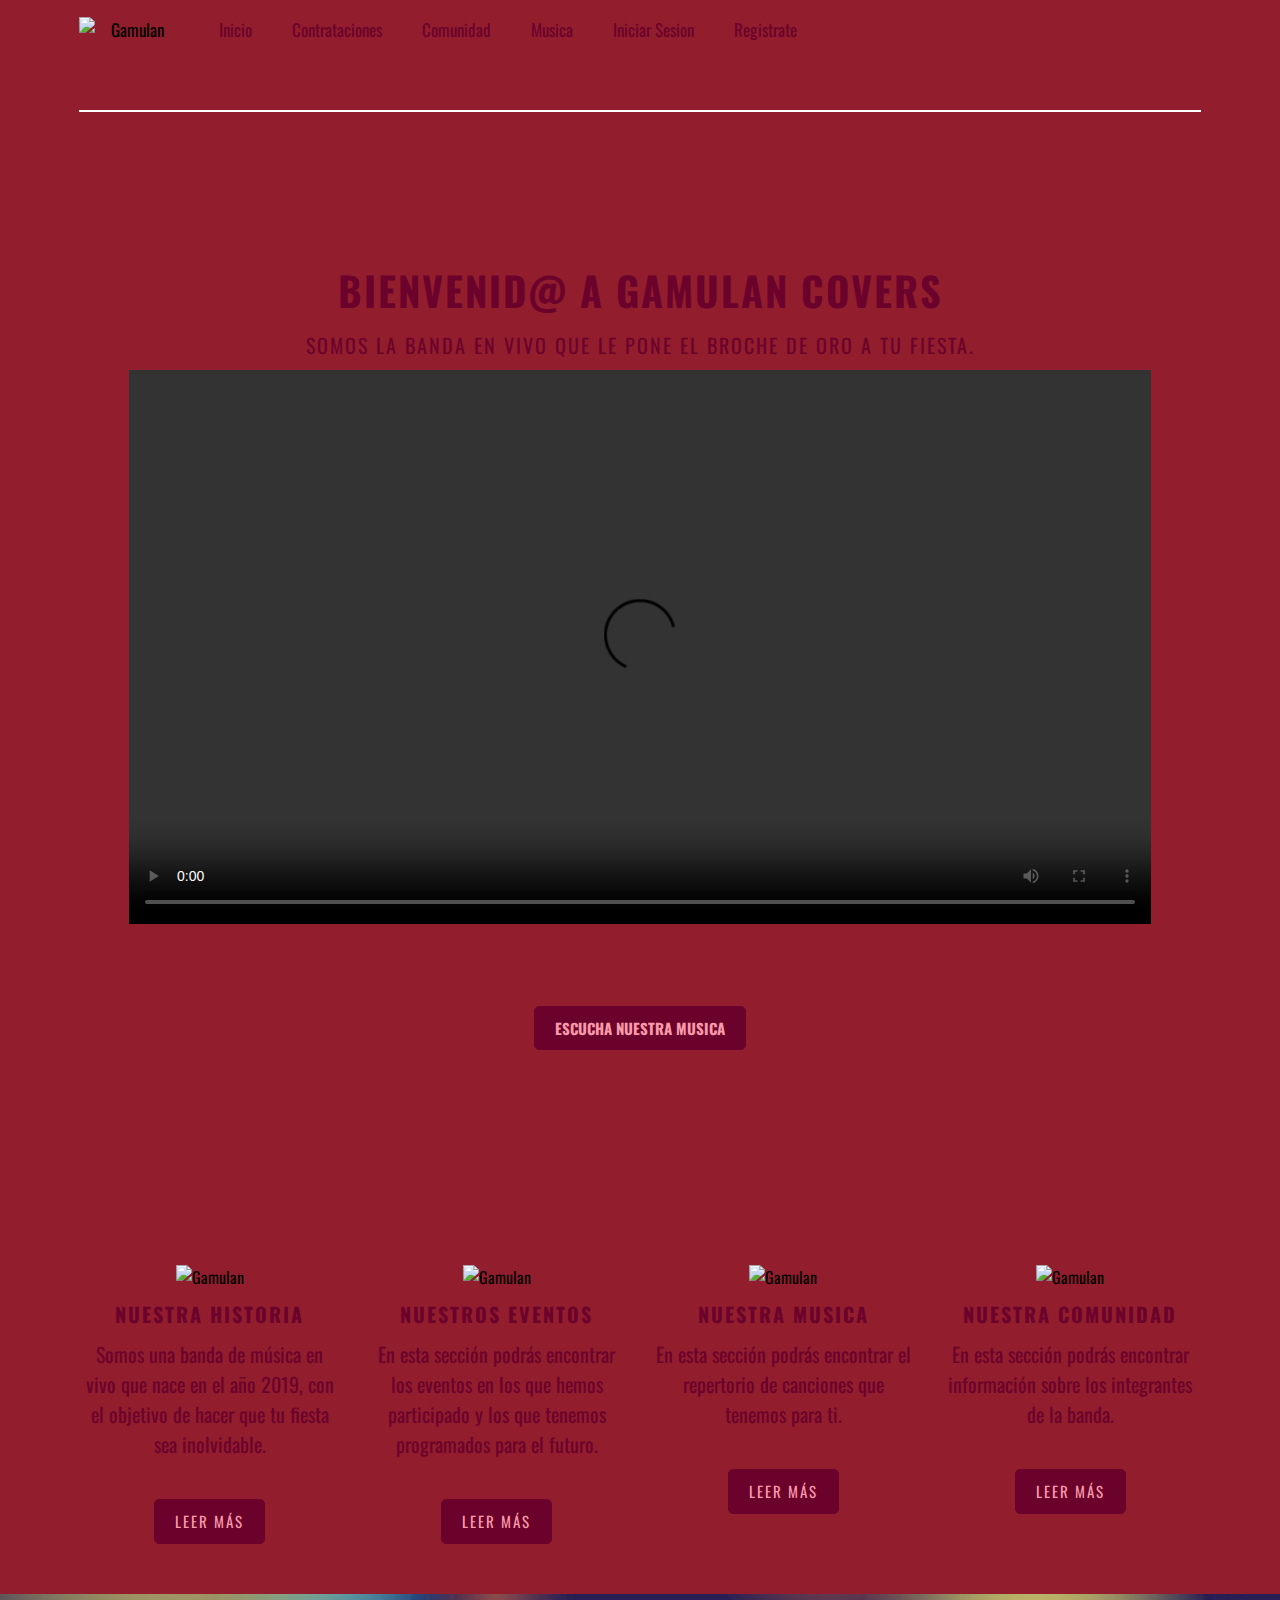
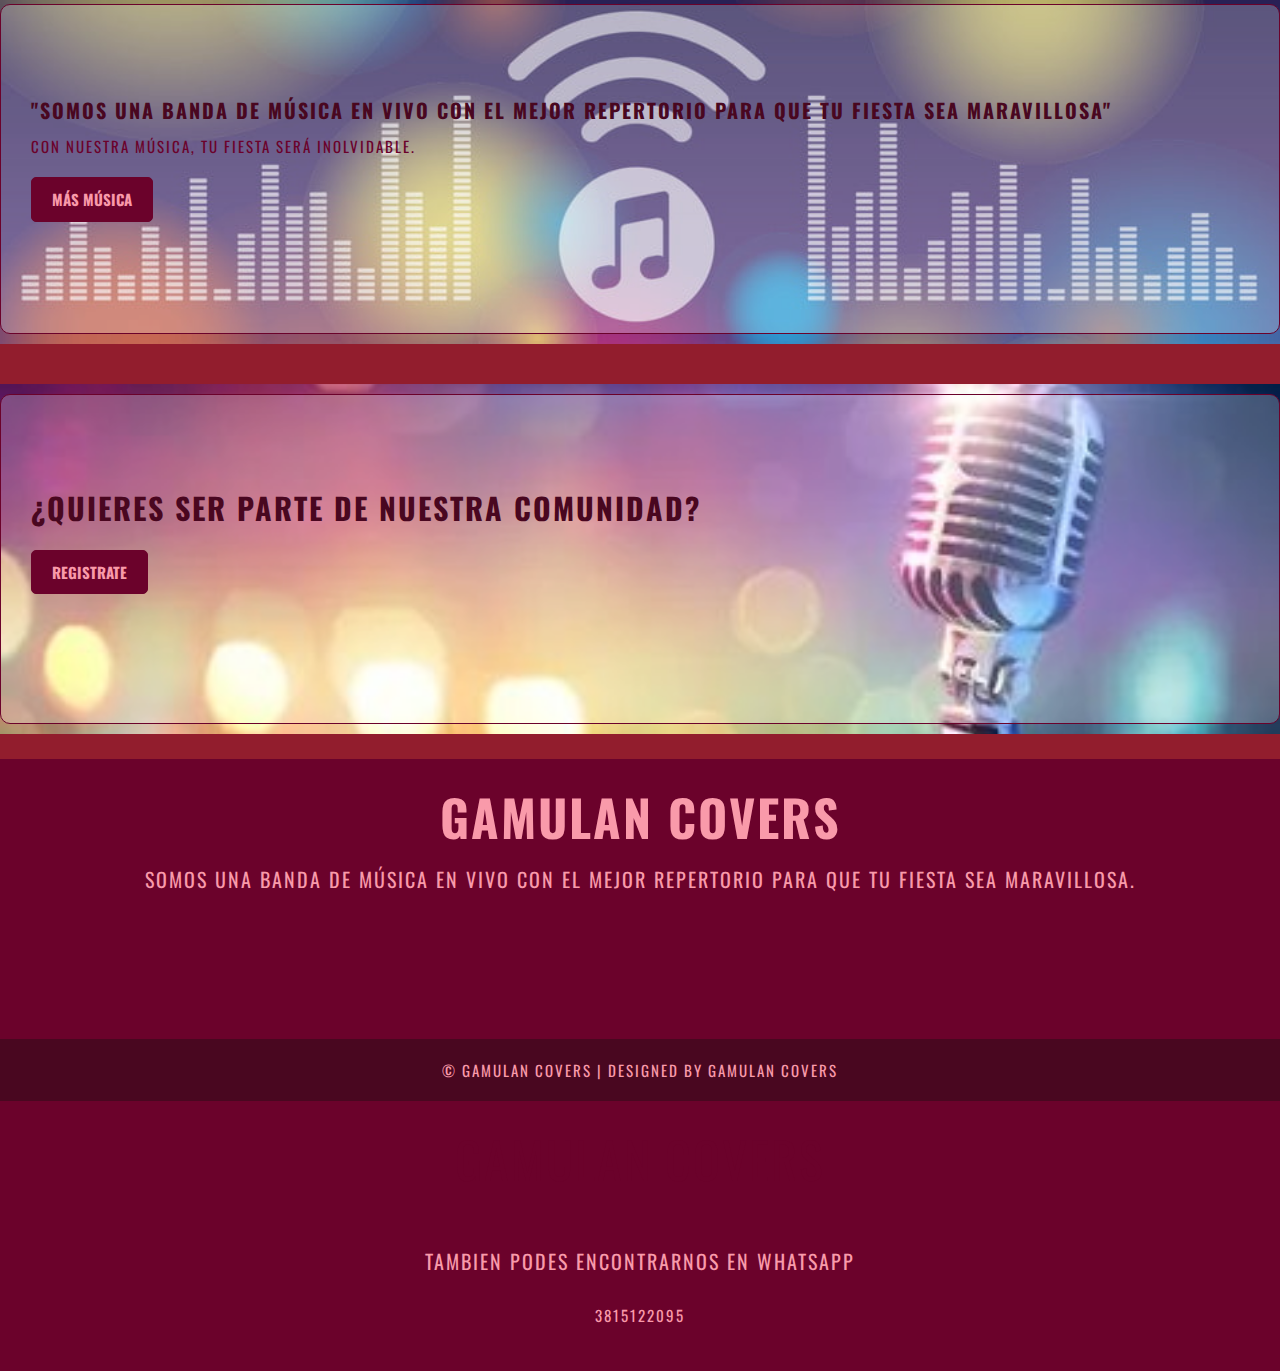
==== commit 6d716ea2: "commit modified files" ====
--- a/index.html
+++ b/index.html
@@ -13,29 +13,22 @@
     <link rel="stylesheet" type="text/css" href="//fonts.googleapis.com/css?family=Oswald" />
     <!--- FONT AWESOME -->
     <link rel="stylesheet" href="https://use.fontawesome.com/releases/v5.7.2/css/all.css" integrity="sha384-fnmOCqbTlWIlj8LyTjo7mOUStjsKC4pOpQbqyi7RrhN7udi9RwhKkMHpvLbHG9Sr" crossorigin="anonymous">
-    <script src="https://kit.fontawesome.com/2c36e9b7b1.js" crossorigin="anonymous"></script>
-    
     <!--- CSS -->
     <link rel="stylesheet" href="css/style.css">
     <!--- CUSTOM CSS -->
     <link rel="stylesheet" href="style.css">
 </head>
 <body>
-    <div class="resolucion">
-        <div class="escritorio">
-
-        </div>
-        <div class="tablet">
-            
-        </div>
-        <div class="celular">
-            
-        </div>
-    </div>
+<div class="menu-btn">
+    <i class="fas fa-bars"></i>
+</div>
 <div class="container" data-aos="fade-left">
     <nav class="nav-main">
         <img src="img/LOGO 3D GAMULAN.gif" alt="Gamulan" class="nav-brand">
-        <ul class="nav-menu">
+        <ul class="nav-menu show">
+            <li>
+                <a href="./index.html">Inicio</a>
+            </li>
             <li>
                 <a href="Contrataciones.html">Contrataciones</a>
             </li>
@@ -60,7 +53,8 @@
 
     </nav>
     <hr>
-
+    <br>
+    <br>
 <!-- SHOWCASE-->
 
 <header class="showcase" >
@@ -69,10 +63,11 @@
         Somos la banda en vivo que le pone el broche de oro a tu fiesta.
     </p>
     <video src="videos/SPOT EN FILMORA.mp4" controls></video>
-    <br>
+    <br><br><br>
     <a href="Musica.html" class="btn">Escucha Nuestra Musica<i class="fas fa-angle-double-right"></i></a>
 
 </header>
+<br><br><br><br><br>
 <!-- NEWS CARDS-->
 
 <div class="news-cards">
@@ -99,7 +94,7 @@
     <p>
         En esta sección podrás encontrar el repertorio de canciones que tenemos para ti.
     </p>
-    <a href="Nuestra Musica.html" class="btn"> Leer Más <i class="fas fa-angle-double-right"></i></a>
+    <a href="Musica.html" class="btn"> Leer Más <i class="fas fa-angle-double-right"></i></a>
 </div>
 <div data-aos="fade-left">
     <img src="img/imagen4.jpg" alt="Gamulan">
@@ -107,25 +102,25 @@
     <p>
         En esta sección podrás encontrar información sobre los integrantes de la banda.
     </p>
-    <a href="Nuestra Comunidad.html" class="btn"> Leer Más <i class="fas fa-angle-double-right"></i></a>
+    <a href="Comunidad.html" class="btn"> Leer Más <i class="fas fa-angle-double-right"></i></a>
 </div>
 </div>
 </div>
 <!--BANNER ONE-->
 <section class="cards-banner-one">
-    <div class="content" data-aos="fade-right">
+    <div class="content">
         <h2>
             "Somos una banda de música en vivo con el mejor repertorio para que tu fiesta sea maravillosa"
         </h2>
         <p>
            Con nuestra música, tu fiesta será inolvidable.
         </p>
-        <a href="https://soundcloud.com/gamulan-covers" class="btn" target="_blank"> Más Música <i class="fas fa-angle-double-right"></i></a>
+        <a href="Musica.html" class="btn"> Más Música <i class="fas fa-angle-double-right"></i></a>
     </div>
 </section>
 <!--BANNER TWO-->
 <section class="banner-two" >
-<div class="content" data-aos="fade-left">
+<div class="content">
     <h2>¿Quieres ser parte de nuestra comunidad?</h2>
     <a href="Registrate.html" class="btn">Registrate <i class="fas fa-angle-double-right"></i></a>
 </div>
@@ -133,7 +128,7 @@
 
 <!-- FOOTER -->
 <footer class="footer">
-    <div class="footer-content" data-aos="fade-left">
+    <div class="footer-content">
         <h3>Gamulan Covers</h3>
         <p>
             Somos una banda de música en vivo con el mejor repertorio para que tu fiesta sea maravillosa.
@@ -165,5 +160,9 @@
                 <span><i class="fas fa-envelope"></i> &nbsp;
 
 </footer>  
+<script src="https://kit.fontawesome.com/2c36e9b7b1.js" crossorigin="anonymous"></script>
+    <!--SCROLL REVEAL-->
+    <script src="https://unpkg.com/scrollreveal"></script>
+<script src="main.js"></script>
 </body>
 </html>--- a/style.css
+++ b/style.css
@@ -3,6 +3,7 @@
     margin: 0;
     padding: 0;
 }
+
 
 body {
     background-color: #921d2d;
@@ -18,6 +19,13 @@
     background-size: cover;
 
 }
+h1 {
+    font-size: 50px;
+    font-weight: 400;
+    margin-bottom: 1em;
+    color: rgb(107, 2, 43);
+    box-shadow: #42050d;
+}
 
 a {
     color: rgb(107, 2, 43);
@@ -42,8 +50,10 @@
     margin-bottom: 30px;
     color: rgb(107, 2, 43);
     font-size: 20px;
-
-}
+    box-shadow: #42050d
+
+}
+
 
 .container {
     width: 90%;
@@ -103,7 +113,24 @@
 
 }
 
+.menu-btn{
+    position: absolute;
+    cursor: pointer;
+    top: 15px;
+    right: 30px;
+    z-index: 2;
+    font-size: 1rem;
+    display: none;
+}
+
 /*SHOWCASE*/
+.showcase video {
+    width: 100%;
+    height: 100%;
+    object-fit: cover;
+    top: 0;
+    left: 0;
+}
 
 hr {
     margin: 50px 0;
@@ -249,7 +276,7 @@
 
 .cards-banner-one h2 {
     margin-bottom: 10px;
-    font-size: 30px;
+    font-size: 20px;
     font-weight: 700;
     text-transform: uppercase;
     letter-spacing: 2px;
@@ -258,7 +285,7 @@
 
 .cards-banner-one p {
     margin-bottom: 10px;
-    font-size: 20px;
+    font-size: 15px;
     font-weight: 400;
     text-transform: uppercase;
     letter-spacing: 2px;
@@ -329,6 +356,15 @@
     letter-spacing: 2px;
 
 }
+.footer h3 {
+    margin-bottom: 10px;
+    font-size: 50px;
+    font-weight: 700;
+    text-transform: uppercase;
+    letter-spacing: 2px;
+    color: #f99aaa;
+
+}
 
 .footer-container {
     display: flex;
@@ -336,6 +372,7 @@
     align-items: center;
     flex-wrap: wrap;
     padding: 0 20px;
+    color: #f99aaa;
 
 }
 
@@ -344,6 +381,7 @@
 .footer-container .footer-right {
     flex: 1;
     margin: 10px 0;
+    color: #f99aaa;
 
 }
 
@@ -351,15 +389,16 @@
     font-size: 40px;
     font-weight: 700;
     margin-bottom: 10px;
-
+    color: #f99aaa;
 }
 
 .footer-left p {
     margin-bottom: 10px;
-    font-size: 20px;
-    font-weight: 400;
-    text-transform: uppercase;
-    letter-spacing: 2px;
+    font-size: 40px;
+    font-weight: 400;
+    text-transform: uppercase;
+    letter-spacing: 2px;
+    color: #f99aaa;
 
 }
 
@@ -369,6 +408,7 @@
     align-items: center;
     width: 100px;
     margin: 10px 0;
+    color: #f99aaa;
 
 }
 
@@ -387,6 +427,15 @@
     font-size: 40px;
     font-weight: 700;
     margin-bottom: 10px;
+    color: #f99aaa;
+
+}
+.footer i {
+    color: #f99aaa;
+    margin-right: 10px;
+    color: #f99aaa;
+    font-size: 30px;
+    padding: 25px 0;
 
 }
 
@@ -414,6 +463,7 @@
     font-size: 40px;
     font-weight: 700;
     margin-bottom: 10px;
+    color: #f99aaa;
 
 }
 
@@ -472,7 +522,7 @@
 
 .footer-right .footer-form button:hover {
     background-color: #f99aaa;
-    color: rgb(107, 2, 43);
+    color: #f99aaa;
 
 }
 
@@ -494,6 +544,7 @@
     font-weight: 400;
     text-transform: uppercase;
     letter-spacing: 2px;
+    color: #f99aaa;
 
 }
 
@@ -505,7 +556,7 @@
 
 .footer a:hover {
     text-decoration: underline;
-    color: rgb(107, 2, 43);
+    color: #f99aaa;
 
 }
 
@@ -527,6 +578,7 @@
     font-weight: 400;
     text-transform: uppercase;
     letter-spacing: 2px;
+    color: #f99aaa;
 
 }
 
@@ -542,12 +594,217 @@
 
 }
 
+.btn-1{
+    display: inline-block;
+    margin: 50px 50px;
+    background-color: #f99aaa;
+    color: rgb(107, 2, 43);
+    padding: 50px 50px;
+    font-size: 40px;
+    text-decoration: none;
+    border-radius: 200px;
+    box-shadow: #42050d;
+    transition: all .3s ease;
+    text-transform: uppercase;
+    letter-spacing: 2px;
+    font-weight: 400;
+    text-align: center;
+    border: 1px solid #f99aaa;
+    color: #f99aaa;
+    transition: all .3s ease;
+    background-color: rgb(196, 28, 92);
+    color: #f99aaa;
+    padding: 50px 50px;
+    font-size: 40px;
+    
+}
+.btn-2{
+    display: inline-block;
+    margin: 50px 50px;
+    background-color: #f99aaa;
+    color: rgb(107, 2, 43);
+    padding: 50px 50px;
+    font-size: 40px;
+    text-decoration: none;
+    border-radius: 200px;
+    box-shadow: #42050d;
+    transition: all .3s ease;
+    text-transform: uppercase;
+    letter-spacing: 2px;
+    font-weight: 400;
+    text-align: center;
+    border: 1px solid #f99aaa;
+    color: #f99aaa;
+    transition: all .3s ease;
+    background-color: rgb(196, 28, 92);
+    color: #f99aaa;
+    padding: 50px 50px;
+    font-size: 40px;
+}
+.btn-3{
+    display: inline-block;
+    margin: 50px 50px;
+    background-color: #f99aaa;
+    color: rgb(107, 2, 43);
+    padding: 50px 50px;
+    font-size: 40px;
+    text-decoration: none;
+    border-radius: 200px;
+    box-shadow: #42050d;
+    transition: all .3s ease;
+    text-transform: uppercase;
+    letter-spacing: 2px;
+    font-weight: 400;
+    text-align: center;
+    border: 1px solid #f99aaa;
+    color: #f99aaa;
+    transition: all .3s ease;
+    background-color: rgb(196, 28, 92);
+    color: #f99aaa;
+    padding: 50px 50px;
+    font-size: 40px;
+}
+.btn-4{
+    display: inline-block;
+    margin: 50px 50px;
+    background-color: #f99aaa;
+    color: rgb(107, 2, 43);
+    padding: 50px 50px;
+    font-size: 40px;
+    text-decoration: none;
+    border-radius: 200px;
+    box-shadow: #42050d;
+    transition: all .3s ease;
+    text-transform: uppercase;
+    letter-spacing: 2px;
+    font-weight: 400;
+    text-align: center;
+    border: 1px solid #f99aaa;
+    color: #f99aaa;
+    transition: all .3s ease;
+    background-color: rgb(196, 28, 92);
+    color: #f99aaa;
+    padding: 50px 50px;
+    font-size: 40px;
+}
+
+.btn-1:hover {
+    opacity: .7;
+    color: rgb(107, 2, 43);
+    background-color: #f99aaa;
+    border: 1px solid rgb(107, 2, 43);
+
+}
+.btn-2:hover {
+    opacity: .7;
+    color: rgb(107, 2, 43);
+    background-color: #f99aaa;
+    border: 1px solid rgb(107, 2, 43);
+
+}
+.btn-3:hover {
+    opacity: .7;
+    color: rgb(107, 2, 43);
+    background-color: #f99aaa;
+    border: 1px solid rgb(107, 2, 43);
+
+}
+.btn-4:hover {
+    opacity: .7;
+    color: rgb(107, 2, 43);
+    background-color: #f99aaa;
+    border: 1px solid rgb(107, 2, 43);
+
+}
+
+
+
 /*MEDIA QUERIES*/
 
 @media (max-width: 700px){
+
+    .menu-btn {
+        display: block;
+    }
+
+    .nav-main ul.nav-menu {
+        display: block;
+        position: absolute;
+        top: 0;
+        left: 0;
+        background: #f99aaa;
+        height: 100%;
+        padding: 20px;
+        opacity: .9;
+        transform: translateX(-400px);
+        transition: transform .5s ease-in-out;
+
+    }
+
+    .nav-main ul.nav-menu.show{
+        transform: translateX(-20px);
+
+    }
+
+    .nav-main ul.nav-menu li {
+        padding: 20px;
+        border-bottom: #ffcdd4 solid 1px;
+        font-size: 14px;
+
+    }
+
+    .nav-main ul.nav-menu-right {
+        margin-right: 5px;
+    }
+
     .news-cards{
         grid-template-columns: repeat(2, 1fr);
     }
 
-
-}+    .cards-banners-one .content,
+    .cards-banners-two .content{
+        width: 80%;
+    }
+
+    .footer-links .footer-container{
+        grid-template-columns: repeat(2, 1fr);
+    }
+
+}
+
+@media (max-width: 300px){
+
+    .menu-btn {
+        display: block;
+    }
+
+        .showcase video {
+        
+            width: 180%;
+            height: 250%;
+            object-fit: cover;  
+        }
+    
+        .nav-main ul.nav-menu li {
+            padding: 10px;
+            font-size: 12px;
+    
+        }
+    
+        .news-cards{
+            grid-template-columns: repeat(1, 1fr);
+            height: 200px;
+        }
+
+        .cards-banners-one .content,
+        .cards-banners-two .content{
+            width: 100%;
+        }
+
+        .footer-links .footer-container{
+            grid-template-columns: repeat(1, 1fr);
+        }
+
+    
+}
+
